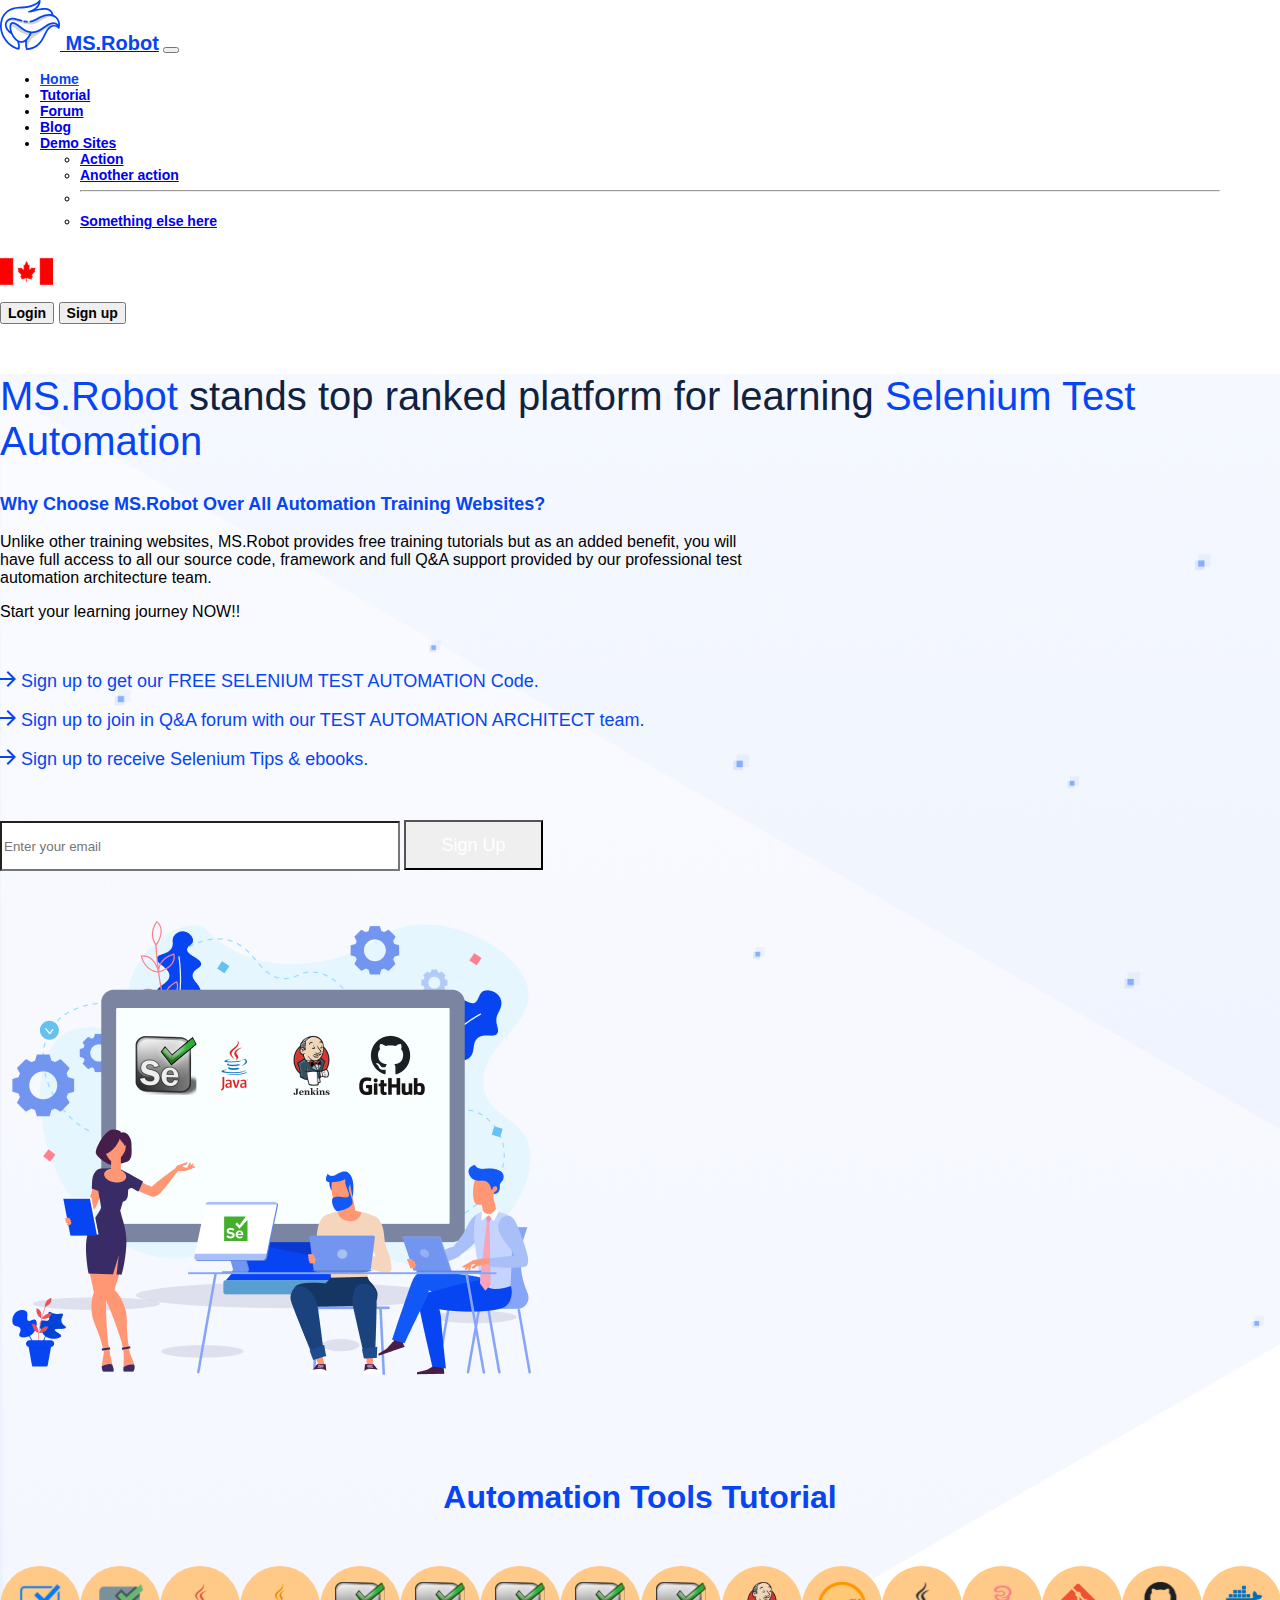
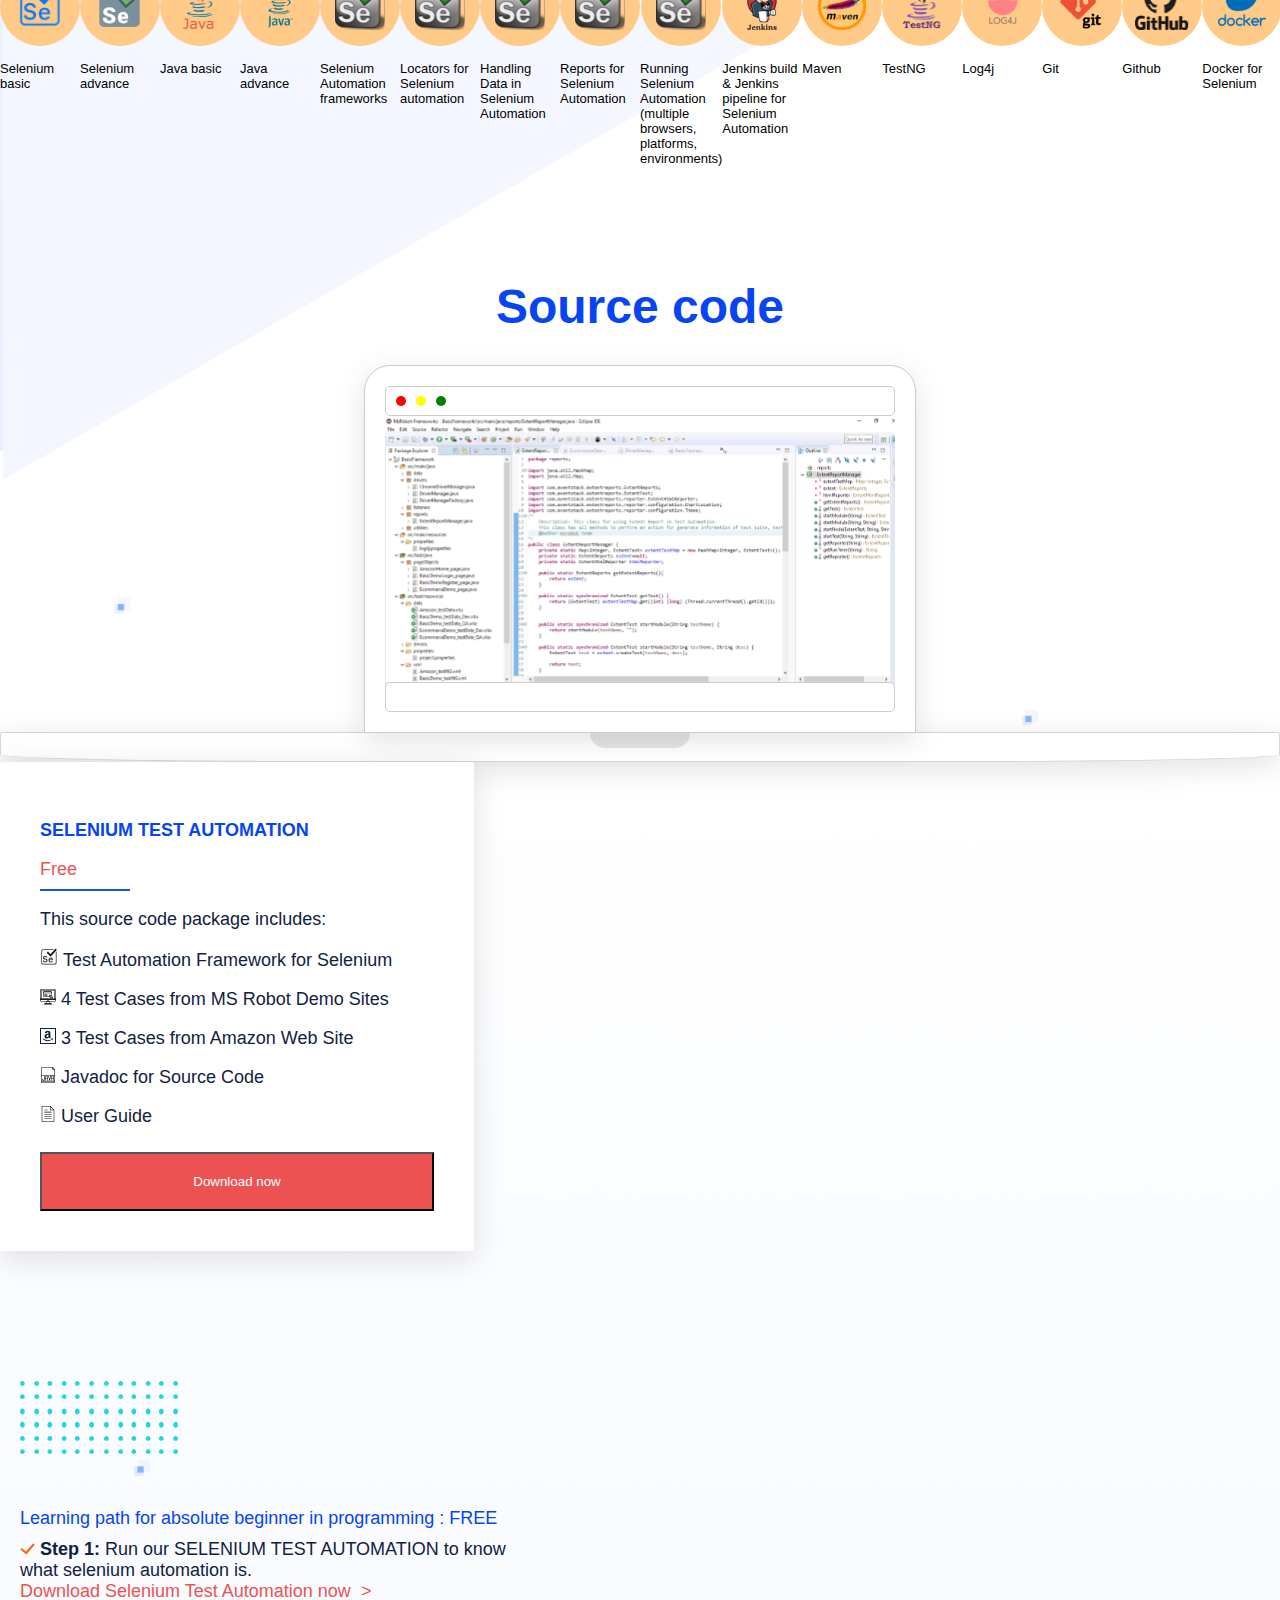
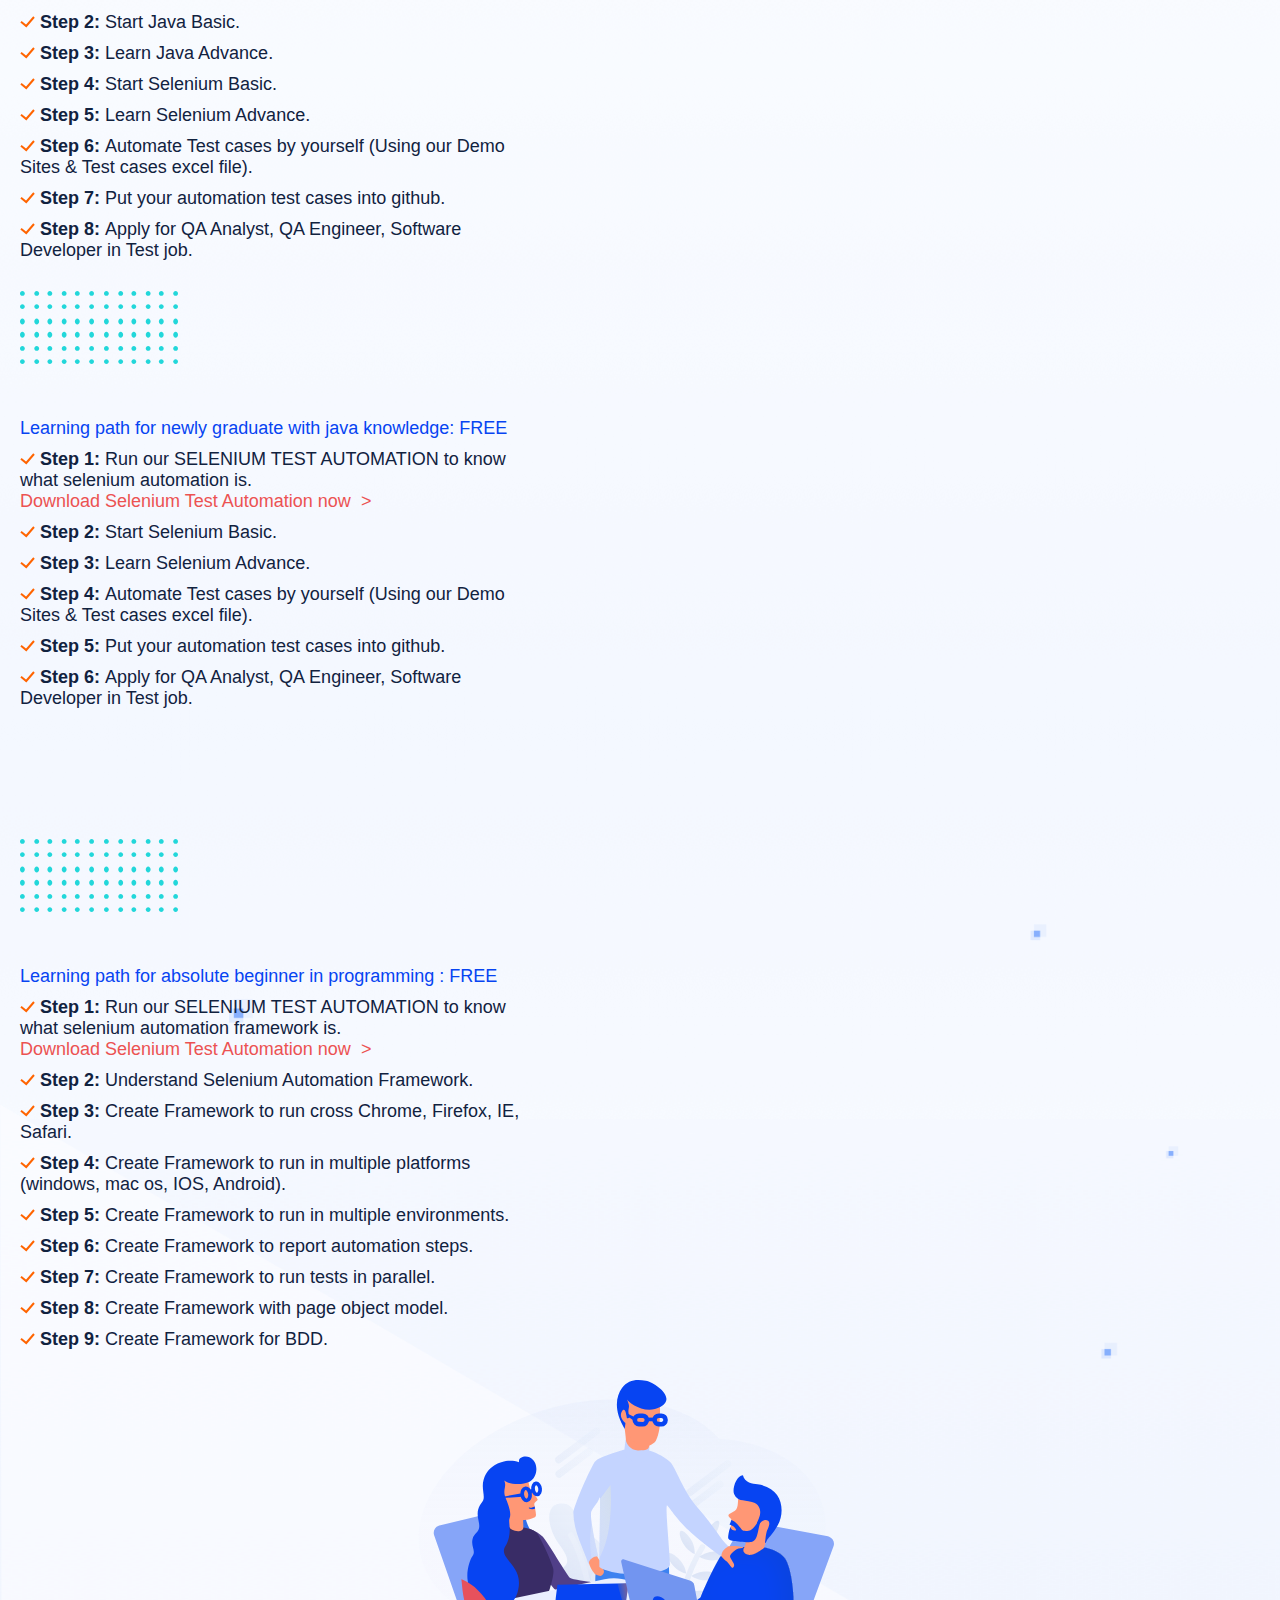
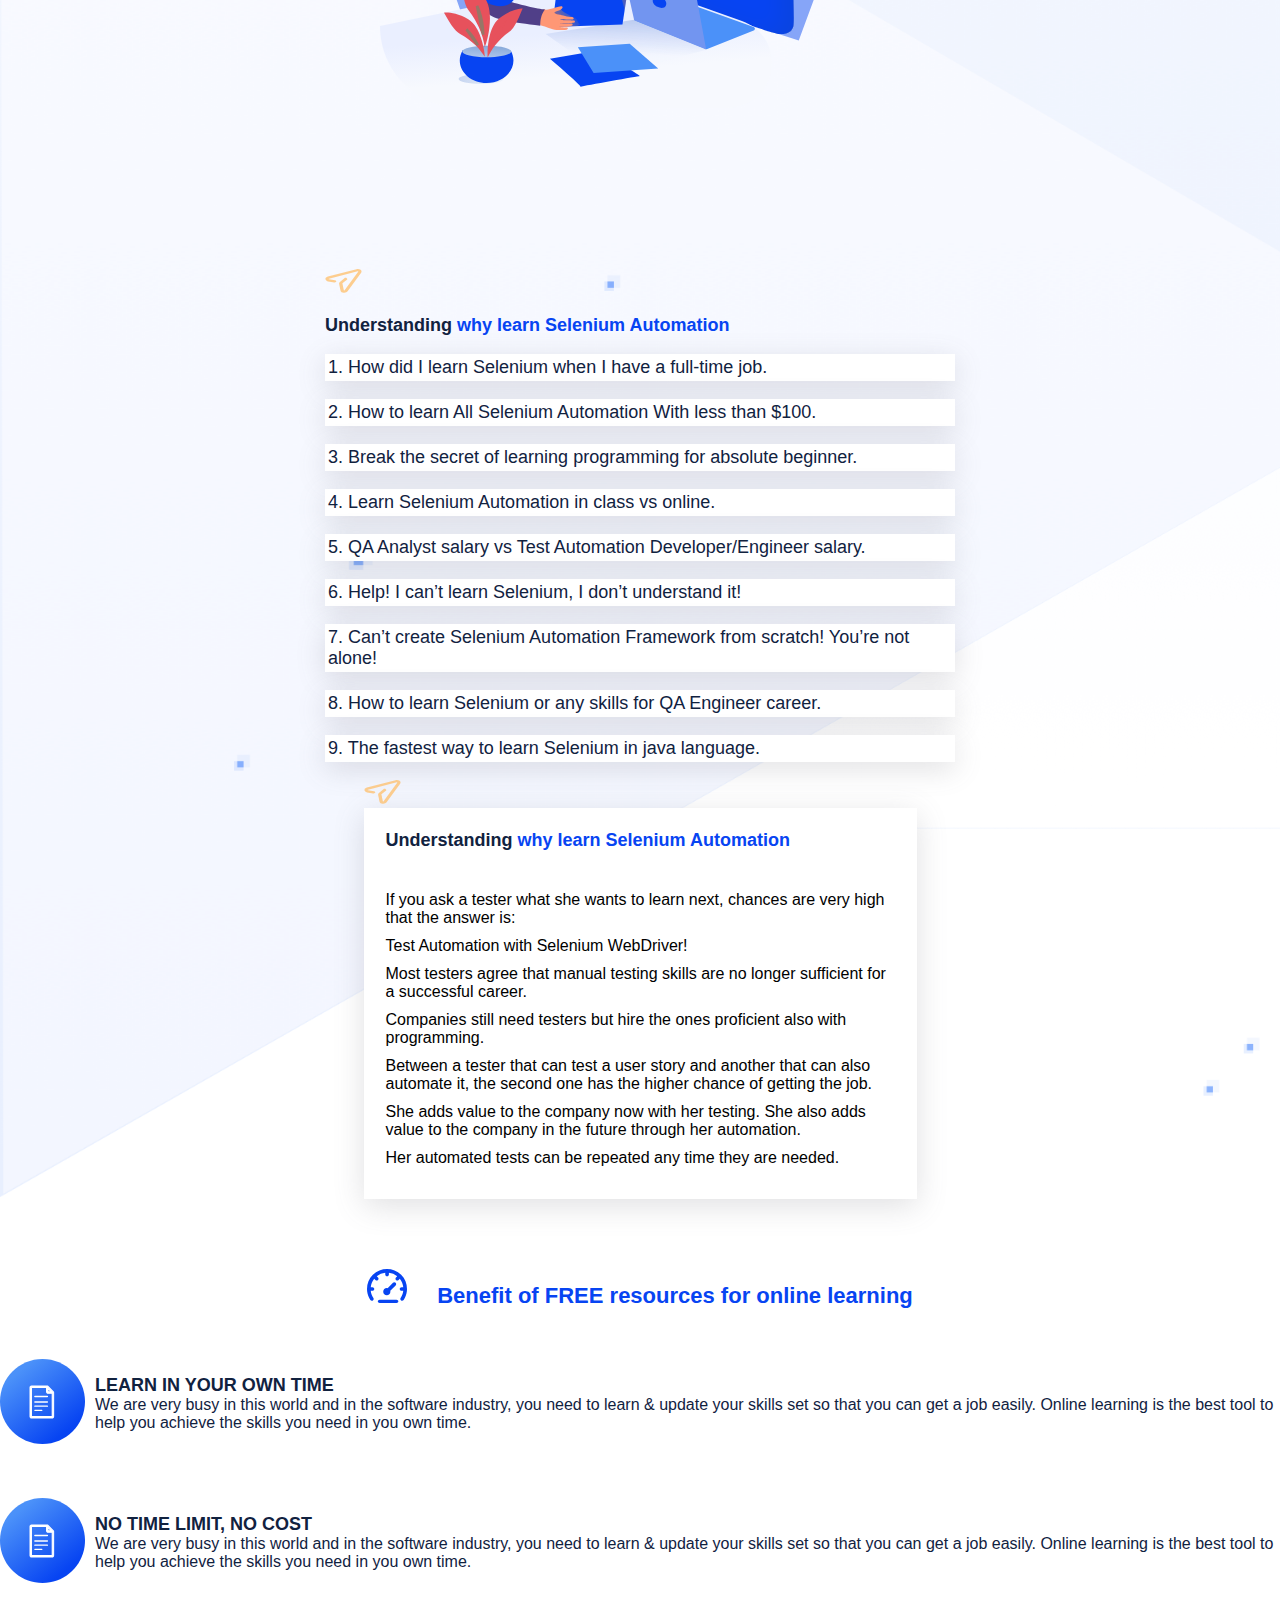
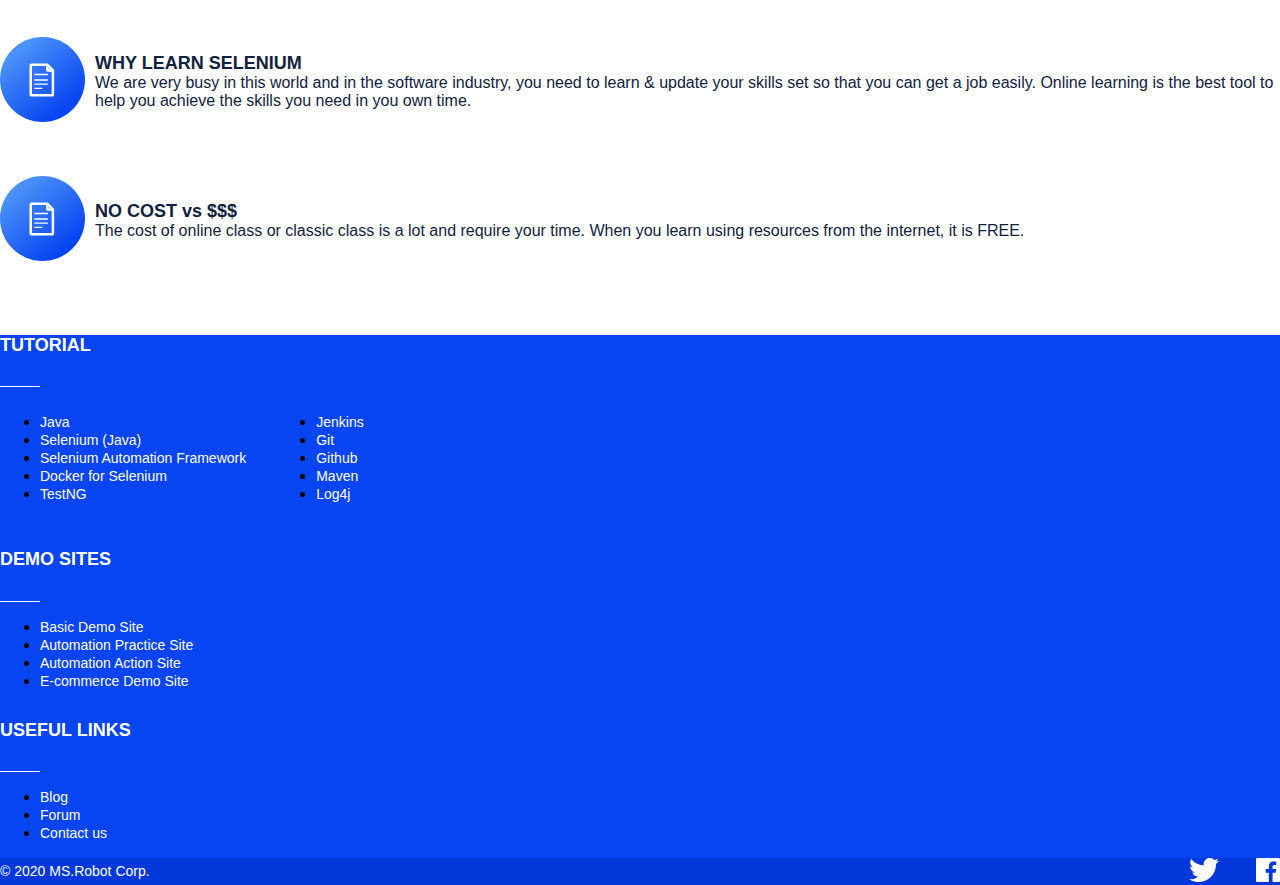
==== index.html @ a0e6479a "init" ====
<!doctype html>
<html lang="en">

<head>
    <title>Title</title>
    <!-- Required meta tags -->
    <meta charset="utf-8">
    <meta name="viewport" content="width=device-width, initial-scale=1, shrink-to-fit=no">

    <!-- Bootstrap CSS v5.2.1 -->
    <link href="https://cdn.jsdelivr.net/npm/bootstrap@5.2.1/dist/css/bootstrap.min.css" rel="stylesheet"
        integrity="sha384-iYQeCzEYFbKjA/T2uDLTpkwGzCiq6soy8tYaI1GyVh/UjpbCx/TYkiZhlZB6+fzT" crossorigin="anonymous">
    <link href="https://db.onlinewebfonts.com/c/961a181da27e7cbc072ec2fb5bbfe2a9?family=Circular+Std+Bold"
        rel="stylesheet">
    <link rel="preconnect" href="https://fonts.googleapis.com">
    <link rel="preconnect" href="https://fonts.gstatic.com" crossorigin>
    <link
        href="https://fonts.googleapis.com/css2?family=Manrope:wght@700&family=Montserrat:wght@700&family=Poppins:wght@400;700&family=Raleway:wght@300;900&display=swap"
        rel="stylesheet">
    <link rel="stylesheet" href="https://cdnjs.cloudflare.com/ajax/libs/font-awesome/6.4.2/css/all.min.css"
        integrity="sha512-z3gLpd7yknf1YoNbCzqRKc4qyor8gaKU1qmn+CShxbuBusANI9QpRohGBreCFkKxLhei6S9CQXFEbbKuqLg0DA=="
        crossorigin="anonymous" referrerpolicy="no-referrer" />
    <link rel="stylesheet" href="style.css">

</head>

<body>
    <header>
        <nav class="navbar navbar-expand-lg bg-body-tertiary">
            <div class="container">
                <a class="navbar-brand" href="#"><img src="images/msrobot_logo 1.svg" alt=""><span class="text-logo">
                        MS.Robot</span></a>
                <button class="navbar-toggler" type="button" data-bs-toggle="collapse"
                    data-bs-target="#navbarSupportedContent" aria-controls="navbarSupportedContent"
                    aria-expanded="false" aria-label="Toggle navigation">
                    <span class="navbar-toggler-icon"></span>
                </button>
                <div class="collapse navbar-collapse text-center" id="navbarSupportedContent">
                    <ul class="navbar-nav ms-auto mb-2 mb-lg-0 ul__custom">
                        <li class="nav-item nav__custom">
                            <a class="nav-link active__custom" aria-current="page" href="#">Home</a>
                        </li>
                        <li class="nav-item nav__custom">
                            <a class="nav-link" href="tutorial.html">Tutorial</a>
                        </li>
                        <li class="nav-item nav__custom">
                            <a class="nav-link" href="#">Forum</a>
                        </li>
                        <li class="nav-item nav__custom">
                            <a class="nav-link" href="#">Blog</a>
                        </li>
                        <li class="nav-item nav__custom dropdown">
                            <a class="nav-link dropdown-toggle" href="#" role="button" data-bs-toggle="dropdown"
                                aria-expanded="false">
                                Demo Sites
                            </a>
                            <ul class="dropdown-menu">
                                <li><a class="dropdown-item" href="#">Action</a></li>
                                <li><a class="dropdown-item" href="#">Another action</a></li>
                                <li>
                                    <hr class="dropdown-divider">
                                </li>
                                <li><a class="dropdown-item" href="#">Something else here</a></li>
                            </ul>
                        </li>

                    </ul>

                    <div class="flag">
                        <img src="images/flag.svg" alt="">
                    </div>
                    <div class="buttons-auth">
                        <button class="btn btn-outline-primary">Login</button>
                        <button class="btn btn-primary">Sign up</button>
                    </div>

                </div>
            </div>
        </nav>

    </header>
    <!-- end header -->
    <div class="layout ">
        <div class="container">
            <div class="hero">
                <div class="row">
                    <div class="col-12">
                        <p class="hero__top-title"><small>MS.Robot</small> stands top ranked platform for learning
                            <small>Selenium Test
                                <br>Automation</small>
                        </p>
                    </div>
                </div>
                <div class="row">
                    <div class="col-lg-7 col-12 hero__left">
                        <div class="content">
                            <p class="content__title">Why Choose MS.Robot Over All Automation Training Websites?</p>
                            <p>
                                Unlike other training websites, MS.Robot provides free training tutorials but as an
                                added benefit, you will have full access to all our source code, framework and full Q&A
                                support provided by our professional test automation architecture team.
                                <br />

                            </p>
                            <p class="mt-5"> Start your
                                learning journey NOW!!</p>

                            <div class="sub__signup">
                                <p class="sub__signup-content">
                                    Sign up to get our FREE SELENIUM TEST AUTOMATION Code.
                                </p>
                                <p class="sub__signup-content">
                                    Sign up to join in Q&A forum with our TEST AUTOMATION ARCHITECT team.
                                </p>
                                <p class="sub__signup-content">
                                    Sign up to receive Selenium Tips & ebooks.
                                </p>
                            </div>
                            <div class="hero__sign-form">
                                <form action="#" method="get" class="form-group d-flex">
                                    <input type="text" placeholder="Enter your email" class="form-control">
                                    <button class="btn btn-primary">Sign Up</button>
                                </form>
                            </div>
                        </div>
                    </div>
                    <div class="col-lg-5 col-12 hero__right">
                        <img src="images/hero-img.png" class="img-fuild">
                    </div>
                </div>
            </div>
            <!-- end hero -->
            <section class="tutorrial__section">
                <h1>Automation Tools Tutorial</h1>
                <div class="row tutorrial__section-boxs">

                    <div class="col-lg-1 col-md-1 col-6 box__item">
                        <div class="bg bg__item1">
                            <img src="images/section1/icon1.svg" alt="">
                        </div>
                        <p>Selenium basic</p>
                    </div>
                    <div class="col-lg-1 col-md-1 col-6 box__item">
                        <div class="bg bg__item2">
                            <img src="images/section1/icon2.svg" alt="">
                        </div>
                        <p>Selenium advance</p>
                    </div>
                    <div class="col-lg-1 col-md-1 col-6 box__item">
                        <div class="bg bg__item3">
                            <img src="images/section1/icon3.svg" alt="">
                        </div>
                        <p class="text-center">Java basic</p>
                    </div>
                    <div class="col-lg-1 col-md-1 col-6 box__item">
                        <div class="bg bg__item4">
                            <img src="images/section1/icon4.svg" alt="">
                        </div>
                        <p>Java advance</p>
                    </div>
                    <div class="col-lg-1 col-md-1 col-6 box__item">
                        <div class="bg bg__item5">
                            <img src="images/section1/icon5.svg" alt="">
                        </div>
                        <p>Selenium Automation
                            frameworks</p>
                    </div>
                    <div class="col-lg-1 col-md-1 col-6 box__item">
                        <div class="bg bg__item6">
                            <img src="images/section1/icon6.svg" alt="">
                        </div>
                        <p>Locators for
                            Selenium automation</p>
                    </div>
                    <div class="col-lg-1 col-md-1 col-6 box__item">
                        <div class="bg bg__item7">
                            <img src="images/section1/icon7.svg" alt="">
                        </div>
                        <p>Handling Data in
                            Selenium Automation</p>
                    </div>
                    <div class="col-lg-1 col-md-1 col-6 box__item">
                        <div class="bg bg__item8">
                            <img src="images/section1/icon8.svg" alt="">
                        </div>
                        <p>Reports for
                            Selenium Automation</p>
                    </div>
                    <div class="col-lg-1 col-md-1 col-6 box__item">
                        <div class="bg bg__item9">
                            <img src="images/section1/icon9.svg" alt="">
                        </div>
                        <p>Running Selenium Automation
                            (multiple browsers, platforms, environments)</p>
                    </div>
                    <div class="col-lg-1 col-md-1 col-6 box__item">
                        <div class="bg bg__item10">
                            <img src="images/section1/icon10.svg" alt="">
                        </div>
                        <p>Jenkins build & Jenkins pipeline for Selenium Automation</p>
                    </div>
                    <div class="col-lg-1 col-md-1 col-6 box__item">
                        <div class="bg bg__item11">
                            <img src="images/section1/icon11.svg" alt="">
                        </div>
                        <p class="text-center">Maven</p>
                    </div>
                    <div class="col-lg-1 col-md-1 col-6 box__item">
                        <div class="bg bg__item12">
                            <img src="images/section1/icon12.svg" alt="">
                        </div>
                        <p class="text-center">TestNG</p>
                    </div>
                    <div class="col-lg-1 col-md-1 col-6 box__item">
                        <div class="bg bg__item13">
                            <img src="images/section1/icon13.svg" alt="">
                        </div>
                        <p class="text-center">Log4j</p>
                    </div>
                    <div class="col-lg-1 col-md-1 col-6 box__item">
                        <div class="bg bg__item14">
                            <img src="images/section1/icon14.svg" alt="">
                        </div>
                        <p class="text-center">Git</p>
                    </div>
                    <div class="col-lg-1 col-md-1 col-6 box__item">
                        <div class="bg bg__item15">
                            <img src="images/section1/icon15.svg" alt="">
                        </div>
                        <p class="text-center">Github</p>
                    </div>
                    <div class="col-lg-1 col-md-1 col-6 box__item">
                        <div class="bg bg__item16">
                            <img src="images/section1/icon16.svg" alt="">
                        </div>
                        <p>Docker for Selenium</p>
                    </div>
                </div>
            </section>

            <section class="sourcecode__section">
                <div class="row">
                    <div class="col-lg-7 col-md-12 col-12 left">
                        <h1 class="">Source code</h1>
                        <div class="laptopborder">
                            <div class="laptopborder-top">
                                <div class="laptopborder-top-item item1"></div>
                                <div class="laptopborder-top-item item2"></div>
                                <div class="laptopborder-top-item item3"></div>
                            </div>
                            <img src="images/section2/dashboard_full_1.svg" alt="">
                            <div class="laptopborder-bottom"></div>
                        </div>
                        <div class="bottom">
                            <div class="bottom-border"></div>
                        </div>
                    </div>
                    <div class="col-lg-5 col-md-12 col-12 right">
                        <div class="box">
                            <p class="title">SELENIUM TEST AUTOMATION </p>
                            <p class="sale">Free</p>
                            <div class="hr"></div>
                            <div class="group-content">
                                <p>This source code package includes:</p>
                                <p class="before__content1">Test Automation Framework for Selenium</p>
                                <p class="before__content2">4 Test Cases from MS Robot Demo Sites</p>
                                <p class="before__content3">3 Test Cases from Amazon Web Site</p>
                                <p class="before__content4">Javadoc for Source Code</p>
                                <p class="before__content5">User Guide</p>
                            </div>
                            <button class="btn">Download now</button>
                        </div>

                    </div>
                </div>
            </section>
            <section class="learn__basic-section">
                <div class="row">
                    <div class="col-lg-6 col-md-6 col-12 left">
                        <img src="images/Group.svg" alt="">
                        <p class="title">Learning path for absolute beginner in programming : FREE</p>
                        <p class="arrow"><b>Step 1:</b> Run our SELENIUM TEST AUTOMATION to know what selenium
                            automation is.
                            <br />
                            <a href="#"> Download Selenium Test Automation now</a>
                        </p>
                        <p class="arrow"><b>Step 2: </b> Start Java Basic.</p>
                        <p class="arrow"><b>Step 3: </b> Learn Java Advance.</p>
                        <p class="arrow"><b>Step 4: </b> Start Selenium Basic.</p>
                        <p class="arrow"><b>Step 5: </b> Learn Selenium Advance.</p>
                        <p class="arrow"><b>Step 6: </b> Automate Test cases by yourself (Using our Demo Sites & Test
                            cases excel
                            file).</p>
                        <p class="arrow"><b>Step 7: </b> Put your automation test cases into github.</p>
                        <p class="arrow"><b>Step 8: </b> Apply for QA Analyst, QA Engineer, Software Developer in Test
                            job.
                        </p>
                    </div>
                    <div class="col-lg-6 col-md-6 col-12 right">
                        <img src="images/Group.svg" alt="">
                        <p class="title">Learning path for newly graduate with java knowledge: FREE</p>
                        <p class="arrow"><b>Step 1:</b> Run our SELENIUM TEST AUTOMATION to know what selenium
                            automation is.
                            <br />
                            <a href="#"> Download Selenium Test Automation now</a>
                        </p>
                        <p class="arrow"><b>Step 2: </b> Start Selenium Basic.</p>
                        <p class="arrow"><b>Step 3: </b> Learn Selenium Advance.</p>
                        <p class="arrow"><b>Step 4: </b> Automate Test cases by yourself (Using our Demo Sites & Test
                            cases excel
                            file).</p>
                        <p class="arrow"><b>Step 5: </b> Put your automation test cases into github.</p>
                        <p class="arrow"><b>Step 6: </b> Apply for QA Analyst, QA Engineer, Software Developer in Test
                            job.</p>

                    </div>
                </div>
            </section>

            <section class="learn__frameword-section">
                <div class="row">
                    <div class="col-lg-6 col-md-6 col-12 left">
                        <img src="images/Group.svg" alt="">
                        <p class="title">Learning path for absolute beginner in programming : FREE</p>
                        <p class="arrow"><b>Step 1:</b> Run our SELENIUM TEST AUTOMATION to know what selenium
                            automation framework is.
                            <br />
                            <a href="#"> Download Selenium Test Automation now</a>
                        </p>
                        <p class="arrow"><b>Step 2: </b> Understand Selenium Automation Framework.</p>
                        <p class="arrow"><b>Step 3: </b> Create Framework to run cross Chrome, Firefox, IE, Safari.</p>
                        <p class="arrow"><b>Step 4: </b> Create Framework to run in multiple platforms (windows, mac os,
                            IOS, Android).</p>
                        <p class="arrow"><b>Step 5: </b> Create Framework to run in multiple environments.</p>
                        <p class="arrow"><b>Step 6: </b> Create Framework to report automation steps.</p>
                        <p class="arrow"><b>Step 7: </b> Create Framework to run tests in parallel.</p>
                        <p class="arrow"><b>Step 8: </b> Create Framework with page object model.
                        </p>
                        <p class="arrow"><b>Step 9: </b> Create Framework for BDD.
                        </p>
                    </div>
                    <div class="col-lg-6 col-md-6 col-12 right">
                        <img src="images/section4/Artwork@2x.svg" alt="">

                    </div>

                </div>
            </section>

            <section class="learn__understand">
                <div class="row">
                    <div class="col-lg-6 col-md-6 col-12 left">
                        <div class="image-top text-center mb-3">
                            <img src="images/section5/Send.svg" alt="">
                        </div>
                        <p class="title">Understanding <small>why learn Selenium Automation</small></p>
                        <div class="group__content">
                            <p>1. How did I learn Selenium when I have a full-time job.</p>
                            <p>2. How to learn All Selenium Automation With less than $100. </p>
                            <p>3. Break the secret of learning programming for absolute beginner.</p>
                            <p>4. Learn Selenium Automation in class vs online.</p>
                            <p>5. QA Analyst salary vs Test Automation Developer/Engineer salary.</p>
                            <p>6. Help! I can’t learn Selenium, I don’t understand it!</p>
                            <p>7. Can’t create Selenium Automation Framework from scratch! You’re not alone!</p>
                            <p>8. How to learn Selenium or any skills for QA Engineer career. </p>
                            <p>9. The fastest way to learn Selenium in java language.</p>
                        </div>
                    </div>
                    <div class="col-lg-6 col-md-6 col-12 right">
                        <div class="image-top text-center mb-3">
                            <img src="images/section5/Send.svg" alt="">
                        </div>
                        <div class="box">
                            <p class="title">Understanding <small>why learn Selenium Automation</small></p>
                            <p>If you ask a tester what she wants to learn next, chances are very high that the answer
                                is:</p>
                            <p> Test Automation with Selenium WebDriver!</p>
                            <p> Most testers agree that manual testing skills are no longer sufficient for a successful
                                career.</p>
                            <p> Companies still need testers but hire the ones proficient also with programming.</p>
                            <p>Between a tester that can test a user story and another that can also automate it, the
                                second one has the higher chance of getting the job.</p>

                            <p class="mt-3"> She adds value to the company now with her testing. She also adds value to
                                the company
                                in the future through her automation.</p>
                            <p> Her automated tests can be repeated any time they are needed.</p>
                        </div>
                    </div>
                </div>
            </section>
            <section class="learn__online-section">
                <div class="row">
                    <div class="col-lg-12 col-md-12 col-12">
                        <h1>Benefit of FREE resources for online learning</h1>
                    </div>
                </div>
                <div class="row">

                    <div class="col-lg-6 col-md-6 col-12 box">
                        <div class="bg">
                            <img src="images/section6/Support.svg" alt="">
                        </div>
                        <div class="content">
                            <p class="title">LEARN IN YOUR OWN TIME</p>
                            <p> We are very busy in this world and in the software industry, you need to learn & update
                                your skills set so that you can get a job easily. Online learning is the best tool to
                                help you achieve the skills you need in you own time.</p>
                        </div>
                    </div>
                    <div class="col-lg-6 col-md-6 col-12 box">
                        <div class="bg">
                            <img src="images/section6/Support.svg" alt="">
                        </div>
                        <div class="content">
                            <p class="title">NO TIME LIMIT, NO COST</p>
                            <p> We are very busy in this world and in the software industry, you need to learn & update
                                your skills set so that you can get a job easily. Online learning is the best tool to
                                help you achieve the skills you need in you own time.</p>
                        </div>
                    </div>
                    <div class="col-lg-6 col-md-6 col-12 box">
                        <div class="bg">
                            <img src="images/section6/Support.svg" alt="">
                        </div>
                        <div class="content">
                            <p class="title">WHY LEARN SELENIUM</p>
                            <p> We are very busy in this world and in the software industry, you need to learn & update
                                your skills set so that you can get a job easily. Online learning is the best tool to
                                help you achieve the skills you need in you own time.</p>
                        </div>
                    </div>
                    <div class="col-lg-6 col-md-6 col-12 box">
                        <div class="bg">
                            <img src="images/section6/Support.svg" alt="">


                        </div>
                        <div class="content">
                            <p class="title">NO COST vs $$$</p>
                            <p> The cost of online class or classic class is a lot and require your time. When you learn
                                using resources from the internet, it is FREE.</p>
                        </div>
                    </div>

                </div>
            </section>
        </div>

    </div>

    <footer class="bg__top-footer  text-lg-start">
        <!-- Grid container -->
        <div class="container p-4">
            <!--Grid row-->
            <div class="row">
                <!--Grid column-->
                <div class="col-lg-4 col-md-6 mb-4 mb-md-0 footer-col1">
                    <h5 class="text-uppercase">TUTORIAL</h5>
                    <div class="hr"></div>

                    <div class="box">
                        <ul class="list-unstyled mb-0">
                            <li>
                                <a href="#!" class="">Java</a>
                            </li>
                            <li>
                                <a href="#!" class="">Selenium (Java)</a>
                            </li>
                            <li>
                                <a href="#!" class="">Selenium Automation Framework</a>
                            </li>
                            <li>
                                <a href="#!" class="">Docker for Selenium</a>

                            </li>
                            <li>
                                <a href="#!" class="">TestNG</a>
                            </li>
                        </ul>
                        <ul class="list-unstyled">
                            <li>
                                <a href="#!" class="">Jenkins</a>
                            </li>
                            <li>
                                <a href="#!" class="">Git</a>
                            </li>
                            <li>
                                <a href="#!" class="">Github</a>
                            </li>
                            <li>
                                <a href="#!" class="">Maven</a>
                            </li>
                            <li>
                                <a href="#!" class="text">Log4j</a>
                            </li>
                        </ul>
                    </div>


                </div>
                <div class="col-lg-4 col-md-6 mb-4 mb-md-0">
                    <h5 class="text-uppercase">DEMO SITES</h5>
                    <div class="hr"></div>
                    <ul class="list-unstyled mb-0">
                        <li>
                            <a href="#!" class="">Basic Demo Site</a>
                        </li>
                        <li>
                            <a href="#!" class="">Automation Practice Site</a>
                        </li>
                        <li>
                            <a href="#!" class="">Automation Action Site</a>
                        </li>
                        <li>
                            <a href="#!" class="">E-commerce Demo Site</a>
                        </li>
                    </ul>
                </div>
                <div class="col-lg-3 col-md-6 mb-4 mb-md-0">
                    <h5 class="text-uppercase">USEFUL LINKS</h5>
                    <div class="hr"></div>
                    <ul class="list-unstyled mb-0">
                        <li>
                            <a href="#!" class="">Blog</a>
                        </li>
                        <li>
                            <a href="#!" class="">Forum</a>
                        </li>
                        <li>
                            <a href="#!" class="">Contact us</a>
                        </li>

                    </ul>
                </div>

                <!--Grid column-->


            </div>
            <!--Grid row-->
        </div>
        <!-- Grid container -->

        <!-- Copyright -->
        <div class=" p-3  bg__footer__bottom ">
            <div class="container bottom__footer">
                © 2020 MS.Robot Corp.
                <div>
                    <img src="images/fb.svg" alt="">
                </div>
            </div>

        </div>
        <!-- Copyright -->
    </footer>
    <!-- Bootstrap JavaScript Libraries -->
    <script src=" https://cdn.jsdelivr.net/npm/@popperjs/core@2.11.6/dist/umd/popper.min.js"
        integrity="sha384-oBqDVmMz9ATKxIep9tiCxS/Z9fNfEXiDAYTujMAeBAsjFuCZSmKbSSUnQlmh/jp3" crossorigin="anonymous">
        </script>

    <script src="https://cdn.jsdelivr.net/npm/bootstrap@5.2.1/dist/js/bootstrap.min.js"
        integrity="sha384-7VPbUDkoPSGFnVtYi0QogXtr74QeVeeIs99Qfg5YCF+TidwNdjvaKZX19NZ/e6oz" crossorigin="anonymous">
        </script>
</body>

</html>
---- style.css ----
:root {
    --primary-color: #0744F2;
    --dark-color: #11223F;
    --danger-coler: #EC5252;
    --hr-color: #174FF3;
}

*,
*::after,
*::before {
    box-sizing: border-box;
}

body {
    font-family: "Circular std", sans-serif;
    margin: 0;
}

.text-logo {
    font-family: "Circular std", sans-serif;

    color: var(--primary-color);
    font-weight: bold;
    font-size: 20px;
}

.ul__custom li {
    margin-right: 30px;
    font-size: 14px;
    font-family: "Circular std", sans-serif;
    font-weight: bold;
    color: #000;
}

.flag {
    margin-right: 30px;
}

.buttons-auth button {
    font-size: 14px;
    font-family: "Circular std", sans-serif;
    font-weight: 700;
}

/* header */

.layout {
    background-image: url(./images/BackgroundDecor.png);
    width: 100%;
    height: max-content;
    background-size: cover;
    background-repeat: no-repeat;
}

/* layout */


.hero .hero__top-title {
    font-size: 40px;
    color: var(--dark-color);
    font-family: "Circular std", sans-serif;
    /* padding-top: 50px; */
    margin-top: 50px;
    margin-bottom: 30px;
}

.hero .hero__top-title small {
    font-size: 40px;
    color: var(--primary-color);
    font-family: "Circular std", sans-serif;
}

.sub__signup {
    font-size: 18px;
    font-family: "Circular std", sans-serif;
    color: var(--primary-color);
    font-weight: 500;
    margin-top: 50px;
    margin-bottom: 50px;
}

.sub__signup .sub__signup-content::before {
    content: url(./images/arrow_forward_24px.png);
    color: var(--primary-color);
    fill: #0744F2;
}

.hero__left .content .content__title {
    font-size: 18px;
    color: var(--primary-color);
    font-family: "Circular std", sans-serif;
    font-weight: 700;
}

.hero__left .content .p {
    color: var(--dark-color);
    font-size: 18px;
    font-weight: 700;
    font-family: "Circular std", sans-serif;

}

.hero__left .content small {
    color: var(--dark-color);
    font-size: 18px;

    font-family: "Circular std", sans-serif;
}

.hero__left {
    max-width: 747px;

}

.hero__right img {
    max-width: 100%;
    height: auto;
}

.hero__sign-form {
    margin-top: 50px;
    max-width: 100%;

    margin-bottom: 50px;
}

.hero__sign-form button {
    padding: 0px 35px;
    border-top-left-radius: 0px;
    border-bottom-left-radius: 0px;
    color: #ffffff;
    font-size: 18px;
    font-family: "Circular std", sans-serif;
    font-weight: 450;
    height: 50px;

}

.hero__sign-form input {
    width: 400px;
    border-top-right-radius: 0px;
    border-bottom-right-radius: 0px;
    height: 50px;
}

.tutorrial__section {
    margin-top: 100px;
}

.tutorrial__section h1 {
    text-align: center;
    color: var(--primary-color);
    font-family: "Circular std", sans-serif;
    font-size: 32px;
    font-weight: 700;
    margin-bottom: 50px;
}

.tutorrial__section-boxs {
    display: flex;
    justify-content: space-between;
}

.box__item {
    width: 135px;
    margin: 0 auto;
}

.box__item .bg {
    background-color: #FFC987;
    width: 80px;
    height: 80px;
    margin: 0 auto;
    border-radius: 50%;
    display: flex;
    align-items: center;
    justify-content: center;
    margin-bottom: 15px;
}

.box__item p {
    width: 100%;
    font-size: 13px;
    font-family: "Circular std", sans-serif;

}

/* tsection1 */

.laptopborder {
    border: 20px solid #ffffff;
    outline: 1px solid #ccc;
    position: relative;
    border-top-right-radius: 25px;
    border-top-left-radius: 25px;
    margin: 0 auto;
    max-width: 550px;

    box-shadow: rgba(100, 100, 111, 0.2) 0px 7px 29px 0px;


}

.laptopborder img {
    width: 100%;
    height: auto;
}

.laptopborder-top {
    width: 100%;
    height: 30px;
    background-color: #ffffff;
    position: absolute;
    display: flex;
    align-items: center;
    border: 1px solid #ccc;
    border-radius: 5px;
}

.laptopborder-top .laptopborder-top-item {
    margin-left: 10px;
    box-shadow: (0px 0px 24px rgba(0, 0, 0, 0.07));
}

.laptopborder-top-item {
    width: 10px;
    height: 10px;
    border-radius: 50%;
}

.laptopborder-top .item1 {
    background-color: red;
}

.laptopborder-top .item2 {
    background-color: yellow;
}

.laptopborder-top .item3 {
    background-color: green;
}

.laptopborder-bottom {
    width: 100%;
    height: 30px;
    position: absolute;
    bottom: 0;
    border: 1px solid #ccc;
    border-radius: 5px;
    background-color: #ffffff;
}

.sourcecode__section .left .bottom {
    width: 100%;
    height: 30px;
    background-color: #ffffff;
    border-bottom-left-radius: 25%;
    border-bottom-right-radius: 25%;
    border-top-right-radius: 3px;
    border-top-left-radius: 3px;
    display: flex;
    justify-content: center;
    border: 1px solid #cccc;
    box-shadow: rgba(100, 100, 111, 0.2) 0px 7px 29px 0px;
}

.sourcecode__section {
    width: 100%;
    margin: 0 auto;
    margin-top: 100px;
}

.sourcecode__section .left h1 {
    text-align: center;
    color: var(--primary-color);
    font-family: "Circular std", sans-serif;
    font-size: 48px;
    font-weight: 900;
}

.sourcecode__section .left .bottom .bottom-border {
    width: 100px;
    height: 15px;
    background-color: rgba(224, 221, 221, 0.8);
    border-bottom-left-radius: 25px;
    border-bottom-right-radius: 25px;

}

.sourcecode__section .right {

    max-width: 474px;

    display: flex;
    align-items: center;

}

.sourcecode__section .right .box {
    width: 100%;
    background-color: #ffffff;
    box-shadow: rgba(100, 100, 111, 0.2) 0px 7px 29px 0px;
    margin: 0 auto;
    padding: 40px;

}

.sourcecode__section .right .title {
    width: 100%;
    font-size: 18px;
    color: var(--primary-color);
    font-weight: 700;
}

.sourcecode__section .right .sale {
    font-size: 18px;
    color: var(--danger-coler);
}

.sourcecode__section .right .hr {
    width: 90px;
    height: 2px;
    background-color: var(--hr-color);
    margin-bottom: 10px;
}

.sourcecode__section p {
    color: var(--dark-color);
    font-family: "Circular std", sans-serif;
    font-size: 18px;
    font-weight: 450px;
    margin-bottom: 9px;

}

.before__content1::before {
    content: url(./images/section2/icon1.svg);
    margin-right: 5px;
}

.before__content2::before {
    content: url(./images/section2/icon2.svg);
    margin-right: 5px;
}

.before__content3::before {
    content: url(./images/section2/icon3.svg);
    margin-right: 5px;
}

.before__content4::before {
    content: url(./images/section2/icon4.svg);
    margin-right: 5px;
}

.before__content5::before {
    content: url(./images/section2/icon5.svg);
    margin-right: 5px;
}

.sourcecode__section .right .btn {
    width: 100%;
    background-color: var(--danger-coler);
    color: #ffffff;
    padding: 20px 0;
    border-radius: 0;
    margin-top: 16px;
}

/* section2 */

.learn__basic-section {
    margin-top: 120px;
}

.learn__basic-section .left {
    padding: 10px 20px;
    max-width: 550px;
}

.learn__basic-section .right {
    max-width: 560px;
    padding: 10px 20px;


}

.learn__basic-section p {
    width: 100%;
    font-size: 18px;
    color: var(--dark-color);
    margin: 0;
    margin-bottom: 10px;

}

.learn__basic-section .arrow::before {
    content: url(/images/Check.svg);
    margin-right: 5px;
    color: #FF6400;

}

.learn__basic-section .title {
    width: 100%;
    font-size: 18px;
    color: var(--primary-color);
    text-decoration: none;
    font-weight: 500;
}

.learn__basic-section a {
    width: 100%;
    font-size: 18px;
    color: var(--danger-coler);
    text-decoration: none;
}

.learn__basic-section a::after {
    content: '>';
    margin-left: 10px;
    font-size: 18px;

}

.learn__basic-section img {
    margin-bottom: 50px;
}

/* section3 */

.learn__frameword-section {
    margin-top: 100px;
}

.learn__frameword-section img {
    margin-bottom: 50px;
}



.learn__frameword-section .left {
    padding: 10px 20px;
    max-width: 550px;
}

.learn__frameword-section .right {
    max-width: 560px;
    padding: 10px 20px;
    display: flex;
    align-items: center;
    justify-content: flex-start;
    margin: 0 auto;


}

.learn__frameword-section .right img {
    width: 100%;
    height: auto;
}

.learn__frameword-section p {
    width: 100%;
    font-size: 18px;
    color: var(--dark-color);
    margin: 0;
    margin-bottom: 10px;

}

.learn__frameword-section .arrow::before {
    content: url(/images/Check.svg);
    margin-right: 5px;
    color: #FF6400;

}

.learn__frameword-section .title {
    width: 100%;
    font-size: 18px;
    color: var(--primary-color);
    text-decoration: none;
    font-weight: 500;
}

.learn__frameword-section a {
    width: 100%;
    font-size: 18px;
    color: var(--danger-coler);
    text-decoration: none;
}

.learn__frameword-section a::after {
    content: '>';
    margin-left: 10px;
    font-size: 18px;

}

/* end section4 */
/* section5 */
.learn__understand {
    margin-top: 100px;
}

.learn__understand .left {
    max-width: 630px;
    margin: 0 auto;
}

.learn__understand .left .group__content p {
    background-color: #ffffff;
    padding: 3px 3px;
    font-family: "Circular std", sans-serif;
    color: var(--dark-color);
    font-size: 18px;
    font-weight: 500;
    box-shadow: rgba(100, 100, 111, 0.2) 0px 7px 29px 0px;

}

.learn__understand .left .title {
    color: var(--dark-color);
    font-family: "Circular std", sans-serif;
    font-weight: 700;
    font-size: 18px;
}

.learn__understand .left .title small {
    color: var(--primary-color);
    font-family: "Circular std", sans-serif;
    font-weight: 700;
    font-size: 18px;
}

.learn__understand .right {
    max-width: 553px;
    margin: 0 auto;
}

.learn__understand .right .box {
    width: 100%;
    background-color: #ffffff;
    box-shadow: rgba(100, 100, 111, 0.2) 0px 7px 29px 0px;
    padding: 22px;


}

.learn__understand .right p {
    width: 100%;
    margin: 0;
    margin-bottom: 10px;
}

.learn__understand .right .box .title {
    color: var(--dark-color);
    font-family: "Circular std", sans-serif;
    font-weight: 700;
    font-size: 18px;
    margin-bottom: 40px;
}

.learn__understand .right .box .title small {
    color: var(--primary-color);
    font-family: "Circular std", sans-serif;
    font-weight: 700;
    font-size: 18px;
}

/* end section */

.learn__online-section {
    margin-top: 70px;
}

.learn__online-section h1 {
    text-align: center;
    color: var(--primary-color);
    margin-bottom: 50px;
    font-size: 22px;
    font-weight: 700;
}

.learn__online-section h1::before {
    content: url(./images/section6/flaticon1537477497-svg.svg);
    margin-right: 30px;
}

.learn__online-section .box {
    display: flex;
    align-items: center;
    margin-bottom: 50px;
}

.learn__online-section .box .bg {
    margin-right: 10px;
}

.learn__online-section .box .content p {
    margin: 0;
}

.learn__online-section .box .content .title {
    color: var(--dark-color);
    font-size: 18px;
    font-family: "Circular std", sans-serif;
    font-weight: 700;

}

.learn__online-section .box .content p {
    color: var(--dark-color);
    font-size: 16px;
    font-family: "Circular std", sans-serif;
    font-weight: 450;
}

/* end */

footer {
    margin-top: 70px;
}

.footer-col1 .box {
    display: flex;


}

.footer-col1 .box ul:first-child {
    margin-right: 30px;
}

footer a {
    text-decoration: none;
    color: #ffffff;
    font-size: 14px;
    font-family: "Circular std", sans-serif;
    color: #ffffff;
    font-size: 14px;


}

footer .hr {
    width: 40px;
    height: 1px;
    background-color: #ffffff;
    margin-bottom: 10px;
}

footer h5 {
    font-size: 18px;
    font-family: "Circular std", sans-serif;
    color: #ffffff;
}

.bg__footer__bottom {
    background-color: #0038D9;
}

.bottom__footer {
    display: flex;
    justify-content: space-between;
    align-items: center;
    color: #ffffff;
    font-size: 14px;
    font-family: "Circular std", sans-serif;
}

.bg__top-footer {
    background-color: #0744F2;
}


/* page TUTORIALS */


.tutorrial__section .title__page {
    background-color: var(--primary-color);
    color: #ffffff;
    padding: 24px 0px;
    font-family: 'Montserrat', sans-serif;
    font-weight: 700;
}

.content__section {
    width: 100%;
    height: auto;
    margin: 0 auto;

}

.content__section .left {
    margin: 0 auto;
}

.content__section .left .box {
    width: 270px;
    height: 499px;
    background: #F6F6F6;
    margin: 0 auto;
    padding: 40px 16px;
}

.content__section .left .box p {
    margin: 0;
    margin-bottom: 10px;
    font-size: 14px;
    color: var(--dark-color);
    font-family: "Circular std", sans-serif;
    font-weight: 600;

}

.content__section .left .box .title {
    margin: 0;
    margin-bottom: 10px;
    font-size: 14px;
    color: var(--primary-color);
    font-family: "Circular std", sans-serif;
    font-weight: 600;

}

.content__section .right {
    margin: 0 auto;
}

.content__section .right .box {
    width: 300px;
    height: auto;
    margin: 0 auto;
    text-align: center;
}

.content__section .right .box img {
    margin-bottom: 30px;
}

.content__section .center {
    max-width: 720px;
    margin: 0 auto;
    height: auto;

}

.content__section .center img {
    width: 100%;
    height: auto;
}

.content__section .center .image {
    width: 300px;
    margin: 0 auto;
    text-align: center;
    padding: 20px 0px;
}

.content__section .center p {
    margin: 0;
    margin-bottom: 10px;
}

.content__section .center .heading1 {
    font-size: 24px;
    color: var(--primary-color);
    font-weight: 700;
    font-family: "Circular std", sans-serif;
    margin-top: 20px;

}

.content__section .center .heading2 {
    font-size: 20px;
    color: var(--primary-color);
    font-weight: 700;
    font-family: "Circular std", sans-serif;
    margin-top: 20px;


}

.content__section .center .heading3 {
    font-size: 16px;
    color: var(--primary-color);
    font-weight: 700;
    font-family: "Circular std", sans-serif;

}


.active__custom {
    color: var(--primary-color);
}

@media only screen and (max-width: 900px) {
    .sourcecode__section .right {
        margin-top: 70px;
    }

    .footer-col1 .box {
        display: block;

    }

}


@media (min-width: 601px) and (max-width: 750px) {
    .laptopborder {
        width: 400px;
    }

    .hero__sign-form input {
        width: 250px;
        border-top-right-radius: 0px;
        border-bottom-right-radius: 0px;
        height: 40px;
    }

    .hero__sign-form button {
        height: 40px;
        text-align: center;
        padding: 3px 10px;
    }
}

@media only screen and (max-width: 600px) {
    .content__section .right {
        margin-top: 70px;
    }

    .content__section .center {
        margin-top: 70px;
    }

    .content__section .left {
        margin-top: 70px;
    }

    .learn__understand .right {
        margin-top: 70px;
    }

    .sourcecode__section .right {
        margin-top: 70px;
    }

    .laptopborder {
        width: 300px;
    }

    .hero__sign-form input {
        width: 250px;
        border-top-right-radius: 0px;
        border-bottom-right-radius: 0px;
        height: 40px;
    }

    .hero__sign-form button {
        height: 40px;
        text-align: center;
        padding: 3px 10px;
    }


}
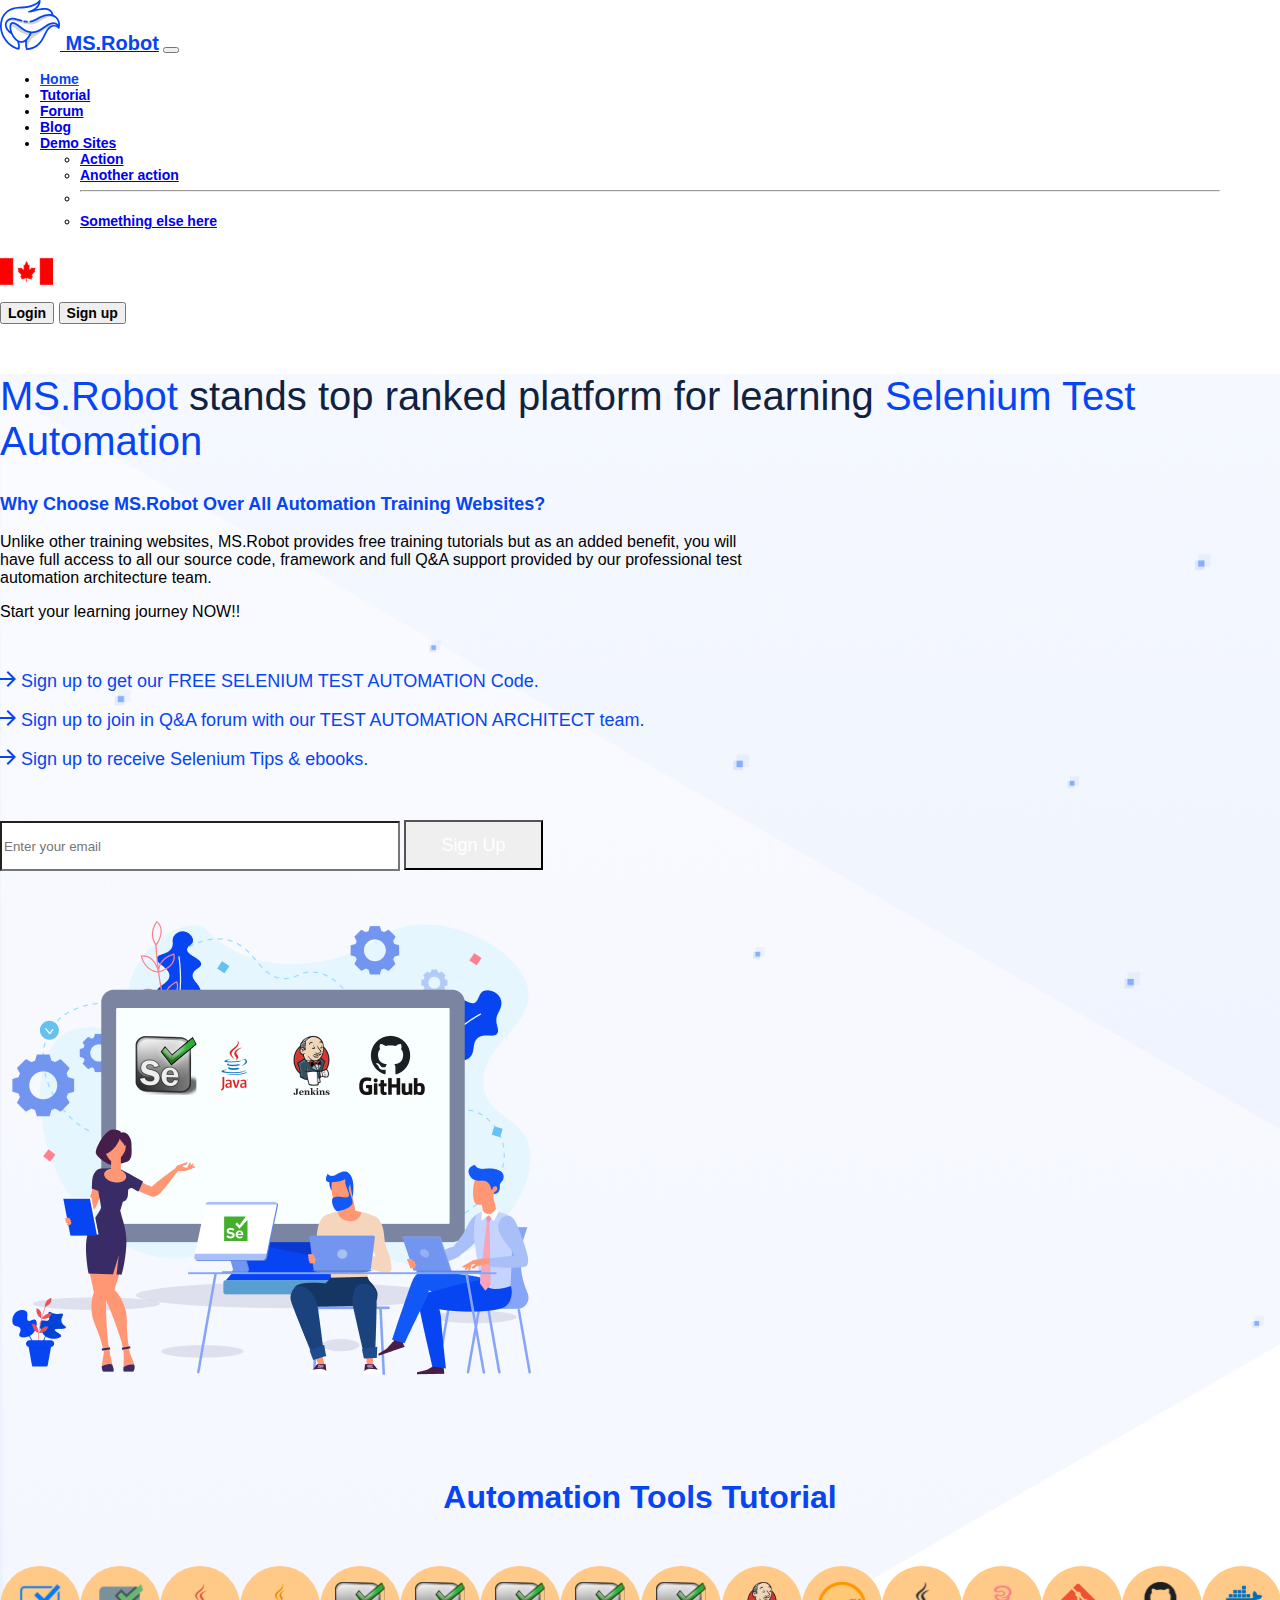
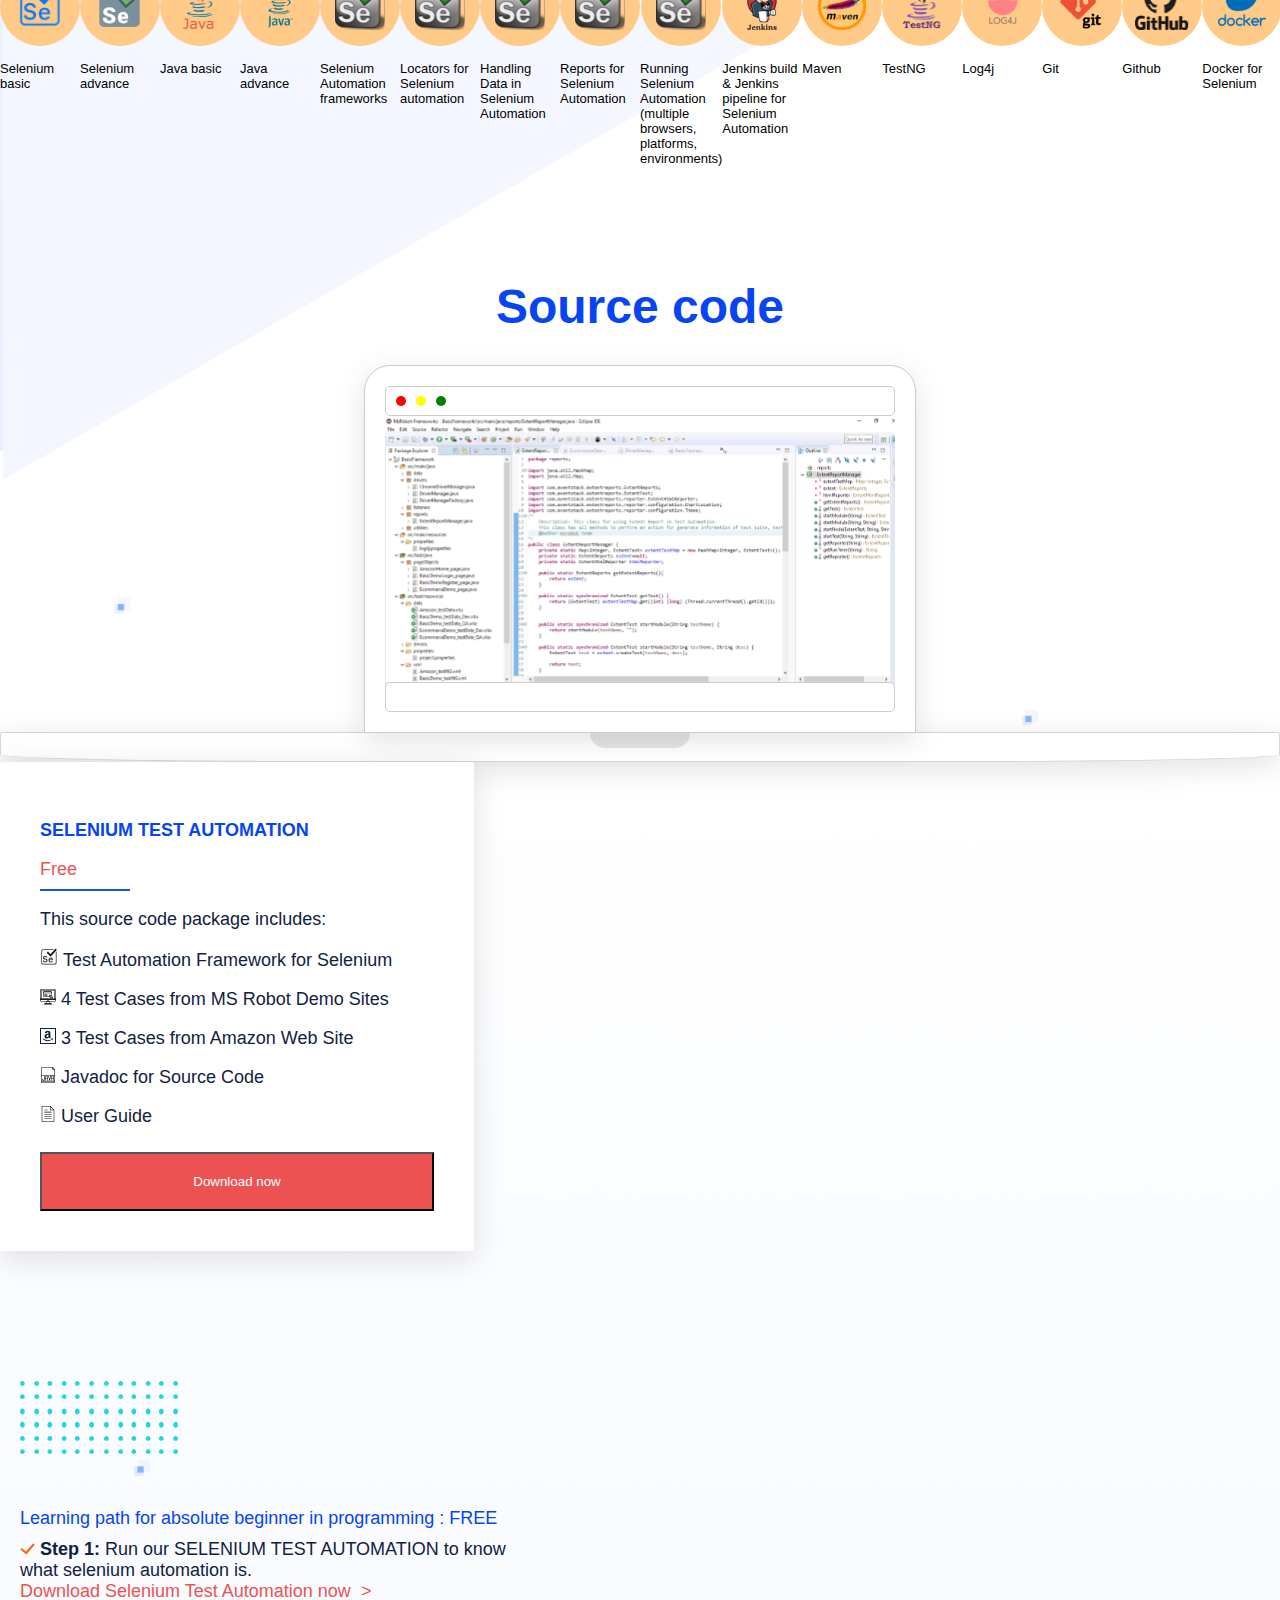
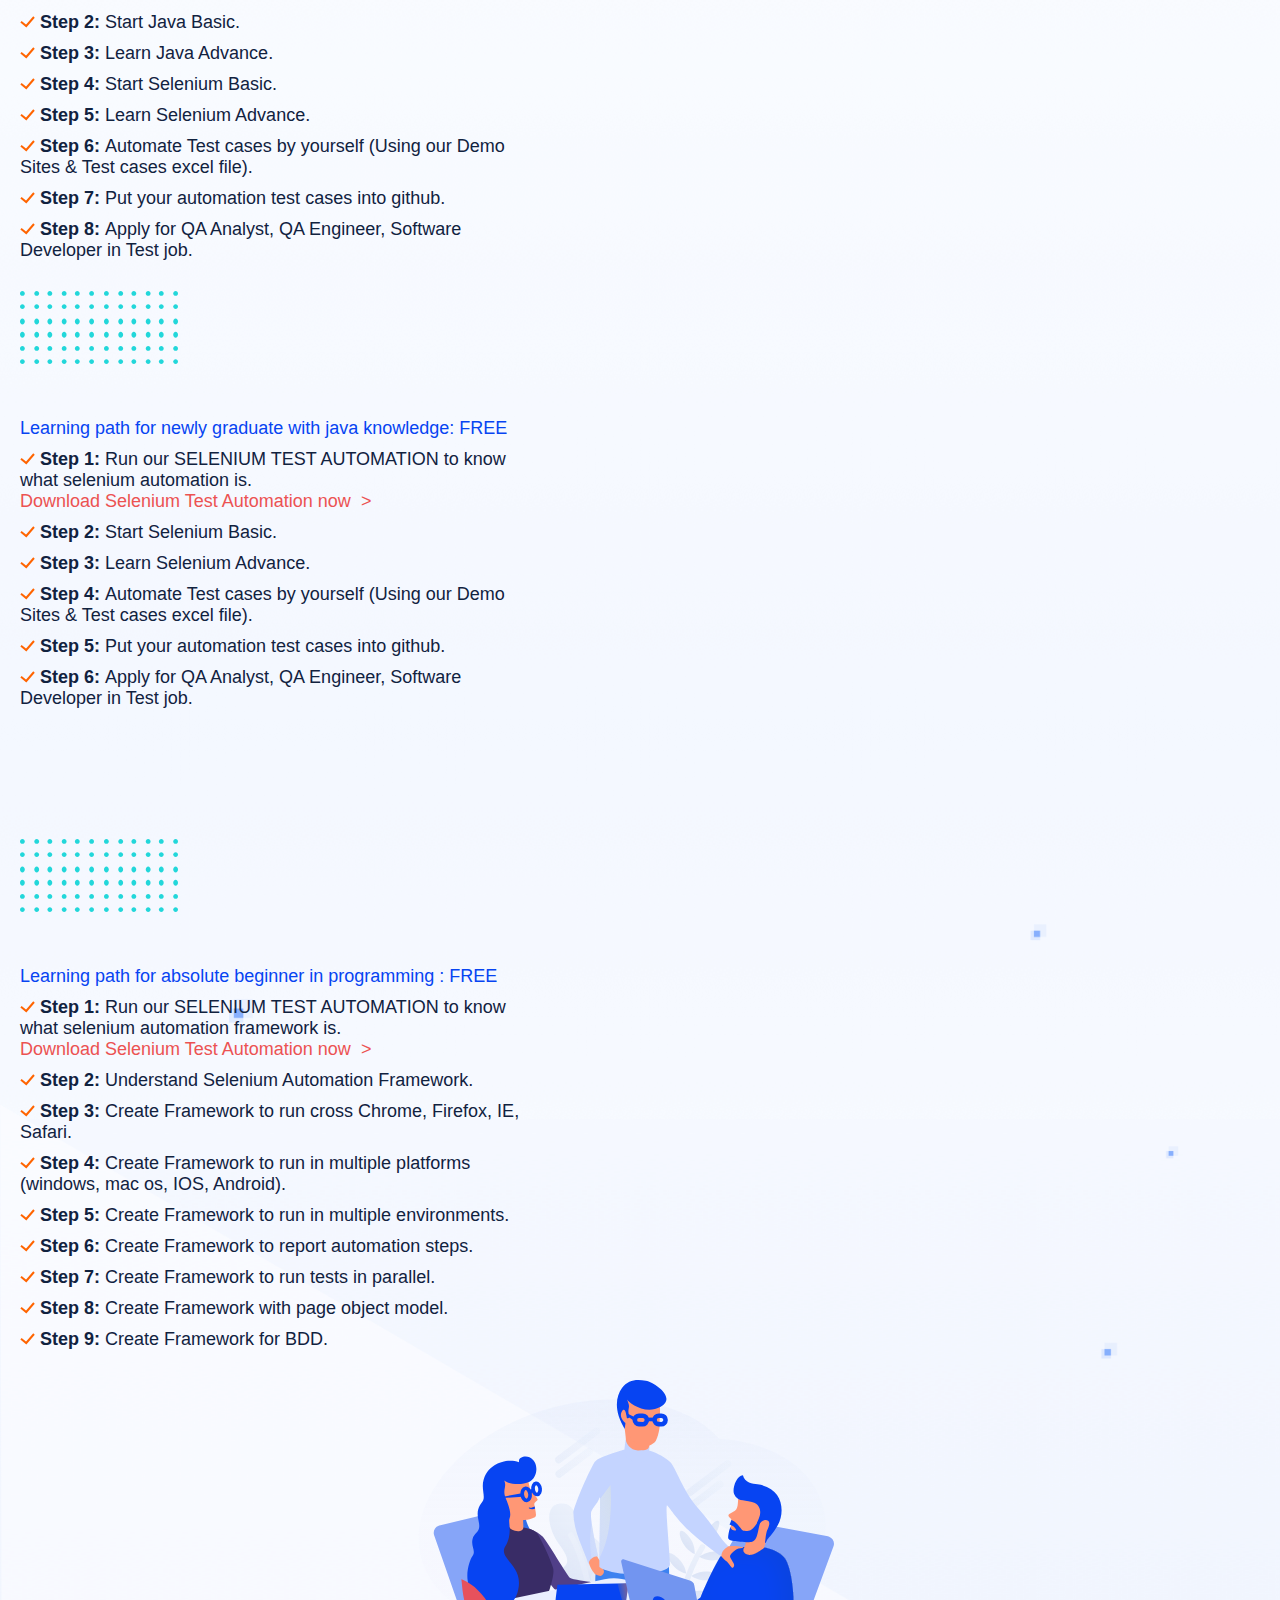
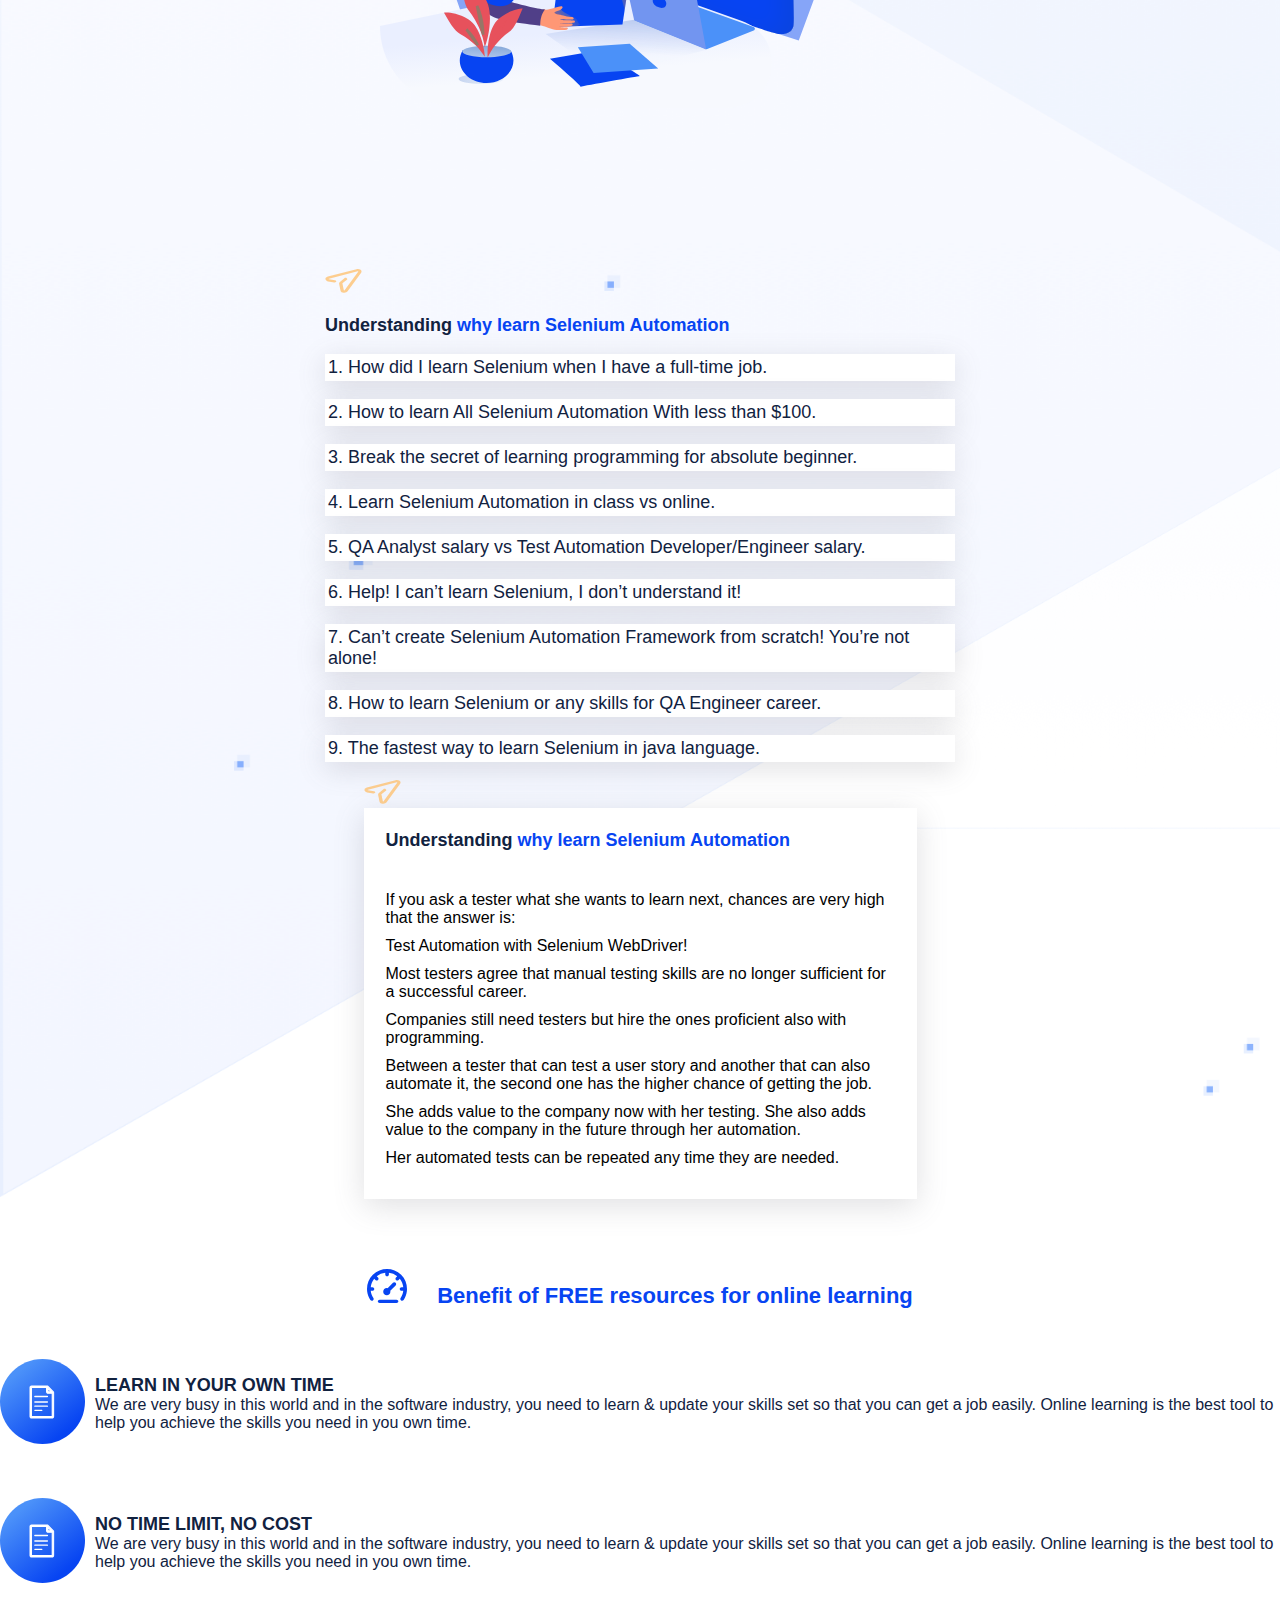
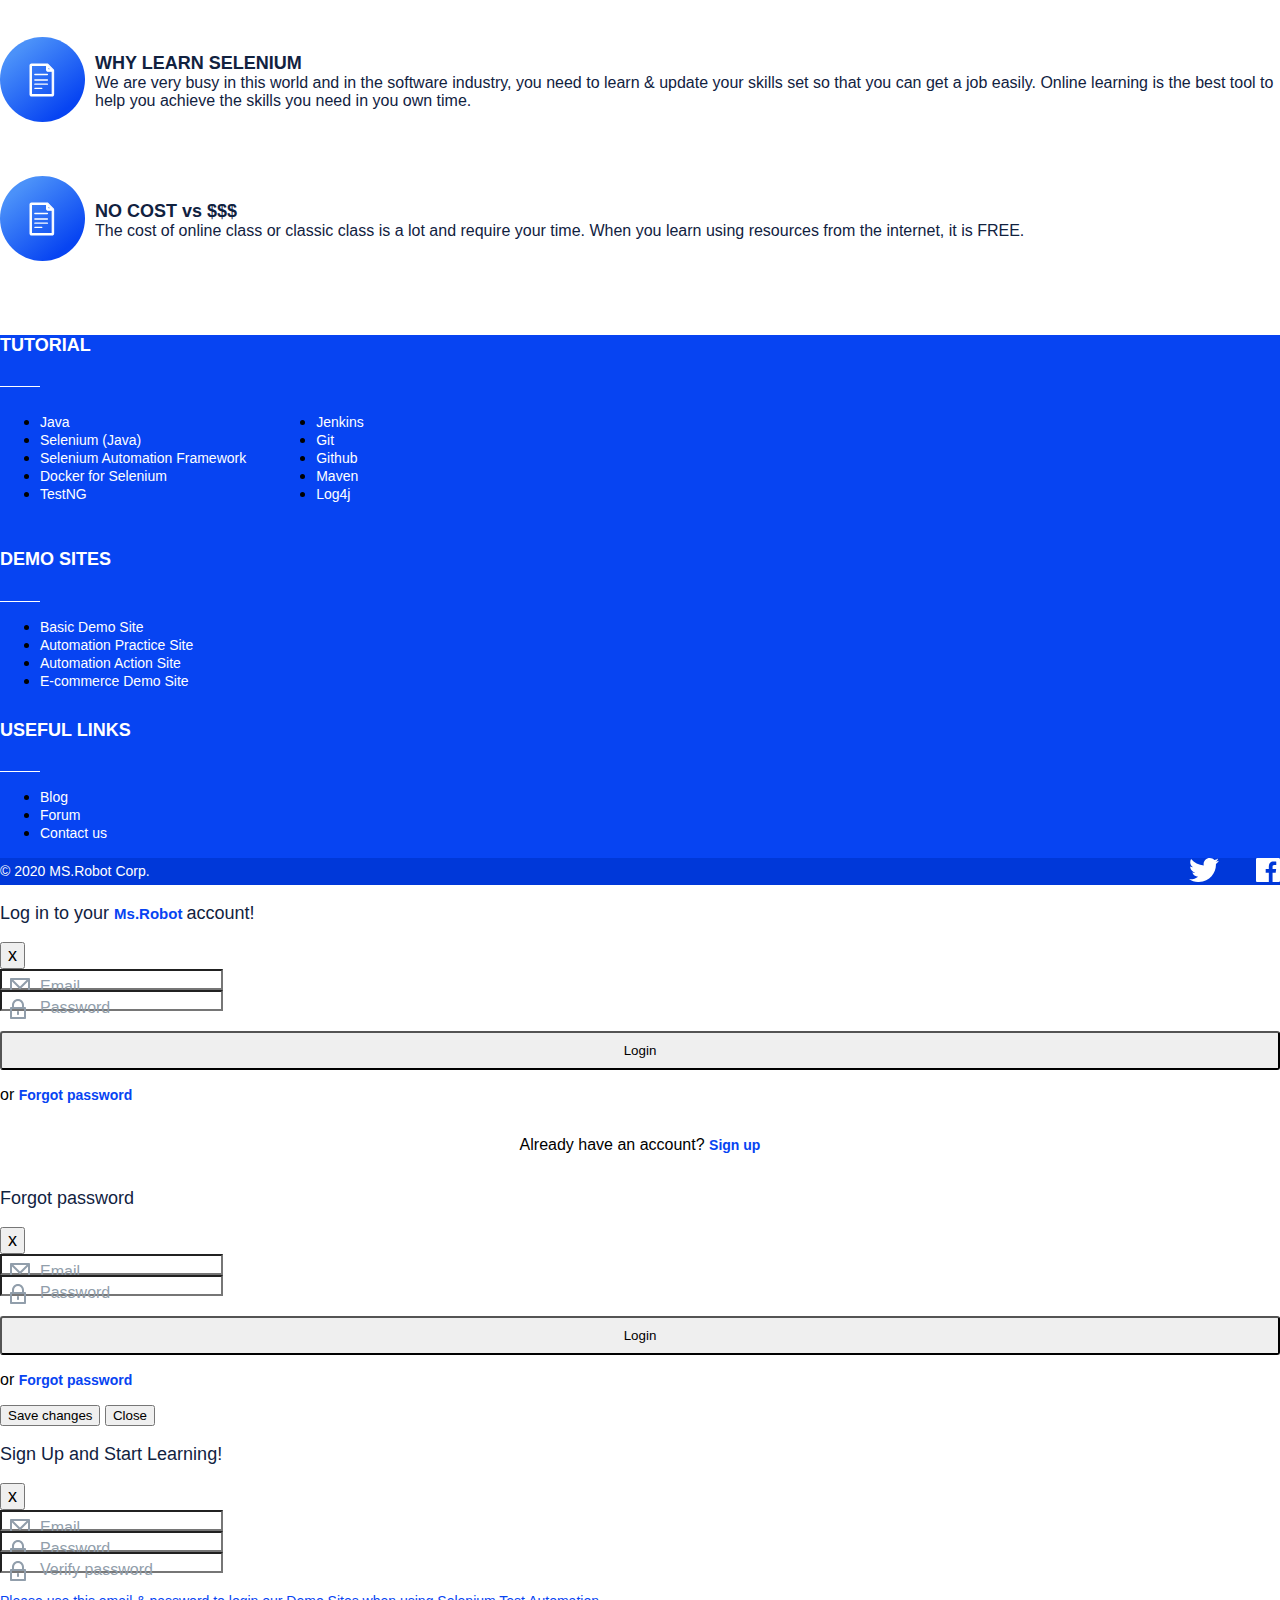
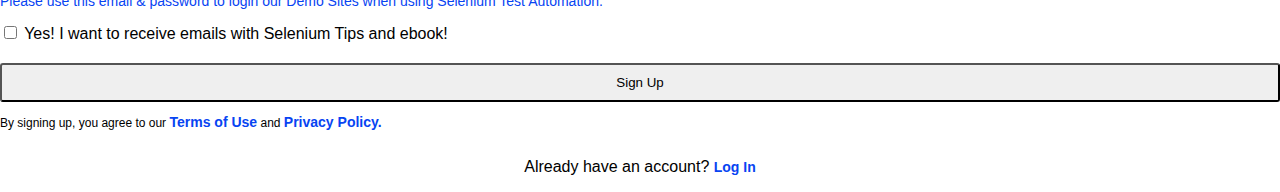
==== commit 8eda6f88: "design modal login && modal sign up" ====
--- a/index.html
+++ b/index.html
@@ -70,8 +70,10 @@
                         <img src="images/flag.svg" alt="">
                     </div>
                     <div class="buttons-auth">
-                        <button class="btn btn-outline-primary">Login</button>
-                        <button class="btn btn-primary">Sign up</button>
+                        <button class="btn btn-outline-primary" data-bs-toggle="modal"
+                            data-bs-target="#modalLogin">Login</button>
+                        <button class="btn btn-primary" data-bs-toggle="modal" data-bs-target="#modal-sign">Sign
+                            up</button>
                     </div>
 
                 </div>
@@ -554,6 +556,142 @@
         </div>
         <!-- Copyright -->
     </footer>
+
+    <div class="modal" id="modalLogin" tabindex="-1" role="dialog">
+        <div class="modal-dialog" role="document">
+            <div class="modal-content">
+                <div class="modal-header">
+                    <p class="modal-title modal-title-modal-login">Log in to your <small>Ms.Robot </small>account!</p>
+                    <button type="button" class="close btn" data-bs-dismiss="modal" aria-bs-label="Close">
+                        <span aria-hidden="true" style="font-size: 18px;">x</span>
+                    </button>
+                </div>
+                <div class="modal-body">
+                    <form action="#" method="">
+                        <div class="form-group has-feedback-name mb-4">
+                            <input type="text" class="form-control modal-inputname">
+                            <span class="modal-spanname"></span>
+                        </div>
+                        <div class="form-group has-feedback-pass">
+                            <input type="text" class="form-control modal-inputpass">
+                            <span class="modal-spanpass"></span>
+                        </div>
+
+                        <div class="form-group">
+                            <button class="btn btn-primary modal-custom-btn">Login</button>
+                        </div>
+
+                        <div class="form-group text-center mt-2">
+                            <p>or <a class="modal-forgot" data-bs-toggle="modal" data-bs-target="#modal-forgot">Forgot
+                                    password</a></p>
+                        </div>
+                    </form>
+                </div>
+                <div class="modal-footer modal-footer-custom">
+
+                    <p class="text-center">Already have an account? <a class="modal-forgot" data-bs-toggle="modal"
+                            data-bs-target="#modal-sign"> Sign up</a></p>
+
+                </div>
+            </div>
+        </div>
+    </div>
+    <div class="modal" id="modal-forgot" tabindex="-1" role="dialog">
+        <div class="modal-dialog" role="document">
+            <div class="modal-content">
+                <div class="modal-header">
+                    <p class="modal-title modal-title-modal-login">Forgot password</p>
+                    <button type="button" class="close btn" data-bs-dismiss="modal" aria-bs-label="Close">
+                        <span aria-hidden="true" style="font-size: 18px;">x</span>
+                    </button>
+                </div>
+                <div class="modal-body">
+                    <form action="#" method="post">
+                        <div class="form-group has-feedback-name mb-4">
+                            <input type="text" class="form-control modal-inputname">
+                            <span class="modal-spanname"></span>
+                        </div>
+                        <div class="form-group has-feedback-pass">
+                            <input type="text" class="form-control modal-inputpass">
+                            <span class="modal-spanpass"></span>
+                        </div>
+
+                        <div class="form-group">
+                            <button class="btn btn-primary modal-custom-btn">Login</button>
+                        </div>
+
+                        <div class="form-group text-center mt-2">
+                            <p>or <small class="modal-forgot" data-bs-toggle="modal" data-bs-target="#modalLogin">Forgot
+                                    password</small></p>
+                        </div>
+                    </form>
+                </div>
+                <div class="modal-footer">
+                    <button type="button" class="btn btn-primary">Save changes</button>
+                    <button type="button" class="btn btn-secondary" data-bs-dismiss="modal">Close</button>
+                </div>
+            </div>
+        </div>
+    </div>
+    <div class="modal" id="modal-sign" tabindex="-1" role="dialog">
+        <div class="modal-dialog" role="document">
+            <div class="modal-content">
+                <div class="modal-header">
+                    <p class="modal-title modal-title-modal-login">Sign Up and Start Learning!</p>
+                    <button type="button" class="close btn" data-bs-dismiss="modal" aria-bs-label="Close">
+                        <span aria-hidden="true" style="font-size: 18px;">x</span>
+                    </button>
+                </div>
+                <div class="modal-body">
+                    <form action="#" method="">
+                        <div class="form-group has-feedback-name mb-4">
+                            <input type="text" class="form-control modal-inputname">
+                            <span class="modal-spanname"></span>
+                        </div>
+                        <div class="form-group has-feedback-pass mb-4">
+                            <input type="text" class="form-control modal-inputpass">
+                            <span class="modal-spanpass"></span>
+                        </div>
+                        <div class="form-group has-feedback-verify">
+                            <input type="text" class="form-control modal-inputverify">
+                            <span class="modal-spanverify"></span>
+                        </div>
+
+                        <p class="please">Please use this email & password to login our Demo Sites when using Selenium
+                            Test Automation.
+                        </p>
+                        <div class="form-check">
+                            <input class="form-check-input check" type="checkbox" value="" id="flexCheckDefault">
+                            <label class="form-check-label" for="flexCheckDefault">
+                                Yes! I want to receive emails with Selenium Tips and ebook!
+                            </label>
+                        </div>
+                        <div class="form-group">
+                            <button class="btn btn-primary modal-custom-btn">Sign Up</button>
+                        </div>
+
+                        <div class="form-group text-center mt-2">
+                            <p style="font-size: 12px;">By signing up, you agree to our <small
+                                    class="modal-forgot">Terms of Use</small> and
+                                <small class="modal-forgot"> Privacy Policy.</small>
+                            </p>
+
+                        </div>
+                    </form>
+                </div>
+
+                <div class="modal-footer modal-footer-custom">
+
+                    <p class="text-center">Already have an account? <a class="modal-forgot" data-bs-toggle="modal"
+                            data-bs-target="#modalLogin">Log In</a></p>
+
+                </div>
+
+
+            </div>
+        </div>
+    </div>
+    </div>
     <!-- Bootstrap JavaScript Libraries -->
     <script src=" https://cdn.jsdelivr.net/npm/@popperjs/core@2.11.6/dist/umd/popper.min.js"
         integrity="sha384-oBqDVmMz9ATKxIep9tiCxS/Z9fNfEXiDAYTujMAeBAsjFuCZSmKbSSUnQlmh/jp3" crossorigin="anonymous">
--- a/style.css
+++ b/style.css
@@ -395,7 +395,7 @@
 }
 
 .learn__basic-section .arrow::before {
-    content: url(/images/Check.svg);
+    content: url(./images/Check.svg);
     margin-right: 5px;
     color: #FF6400;
 
@@ -796,6 +796,150 @@
     color: var(--primary-color);
 }
 
+/* modal */
+
+.modal-title-modal-login {
+    color: var(--dark-color);
+    font-size: 18px;
+    font-family: "Circular std", sans-serif;
+    font-weight: 450;
+
+}
+
+.modal-title-modal-login small {
+    color: var(--primary-color);
+    font-weight: bold;
+}
+
+.has-feedback-name {
+    position: relative;
+}
+
+.modal-inputname {
+    border-radius: 0px;
+    position: relative;
+    padding-left: 40px;
+}
+
+.modal-inputname:focus+.modal-spanname::after {
+    display: none;
+}
+
+.modal-spanname::before {
+    content: url(./images/Iconemail.svg);
+    position: absolute;
+    top: 9px;
+    left: 10px;
+
+}
+
+.modal-spanname::after {
+    content: 'Email';
+    position: absolute;
+    top: 9px;
+    left: 40px;
+    color: #919EAB;
+
+}
+
+.has-feedback-pass {
+    position: relative;
+}
+
+.modal-inputpass {
+    border-radius: 0px;
+    position: relative;
+    padding-left: 40px;
+}
+
+.modal-inputpass:focus+.modal-spanpass::after {
+    display: none;
+}
+
+.modal-spanpass::before {
+    content: url(./images/Mask.svg);
+    position: absolute;
+    top: 9px;
+    left: 10px;
+
+}
+
+.modal-spanpass::after {
+    content: 'Password';
+    position: absolute;
+    top: 9px;
+    left: 40px;
+    color: #919EAB;
+
+}
+
+.has-feedback-verify {
+    position: relative;
+}
+
+
+
+.modal-inputverify {
+    border-radius: 0px;
+    position: relative;
+    padding-left: 40px;
+}
+
+.modal-inputverify:focus+.modal-spanverify::after {
+    display: none;
+}
+
+.modal-spanverify::before {
+    content: url(./images/Mask.svg);
+    position: absolute;
+    top: 9px;
+    left: 10px;
+
+}
+
+.modal-spanverify::after {
+    content: 'Verify password';
+    position: absolute;
+    top: 9px;
+    left: 40px;
+    color: #919EAB;
+
+}
+
+.modal-custom-btn {
+    margin-top: 20px;
+    width: 100%;
+    border-radius: 3px;
+    padding: 10px;
+}
+
+.modal-forgot {
+    color: var(--primary-color);
+    font-size: 14px;
+    font-weight: 700;
+
+}
+
+.modal-footer-custom {
+
+    display: flex;
+    justify-content: center;
+}
+
+.modal-forgot {
+    text-decoration: none;
+}
+
+.please {
+    margin-top: 20px;
+    color: var(--primary-color);
+    font-size: 14px;
+    font-family: "Circular std", sans-serif;
+
+}
+
+
+
 @media only screen and (max-width: 900px) {
     .sourcecode__section .right {
         margin-top: 70px;
